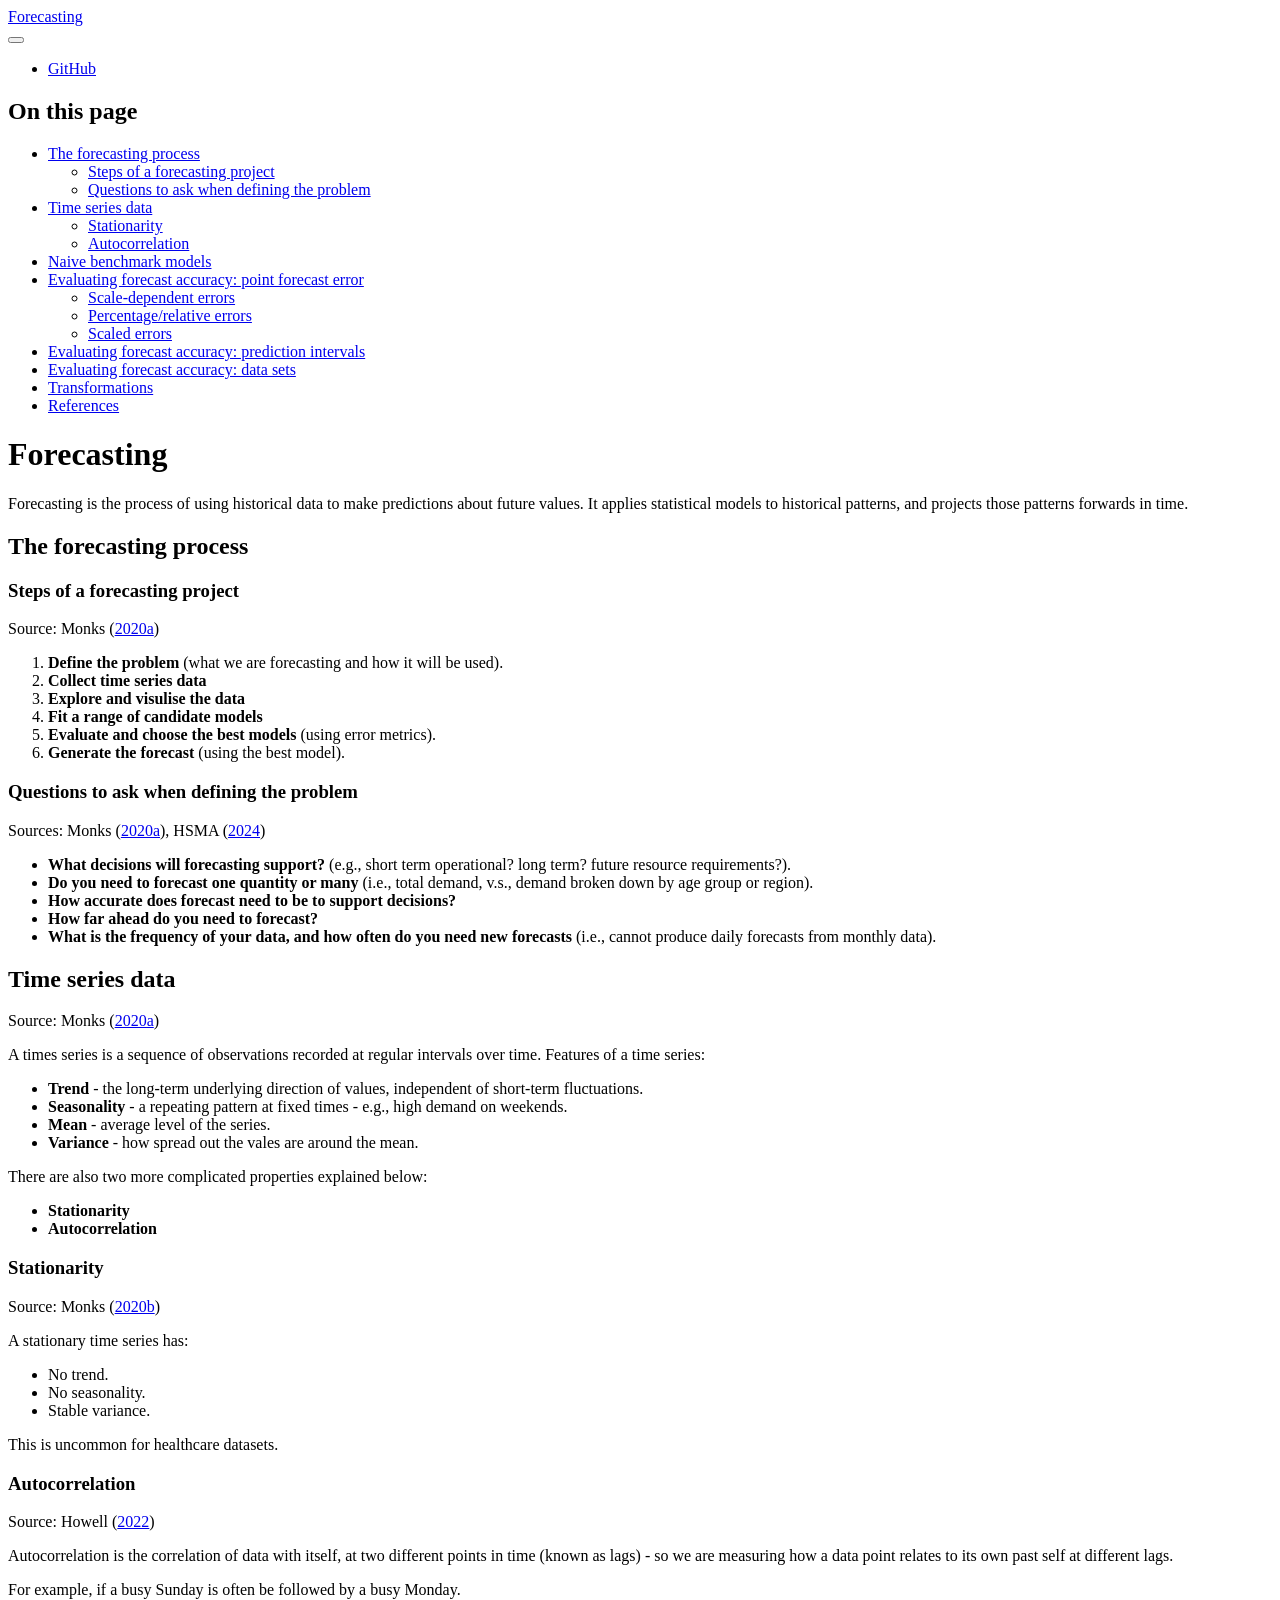
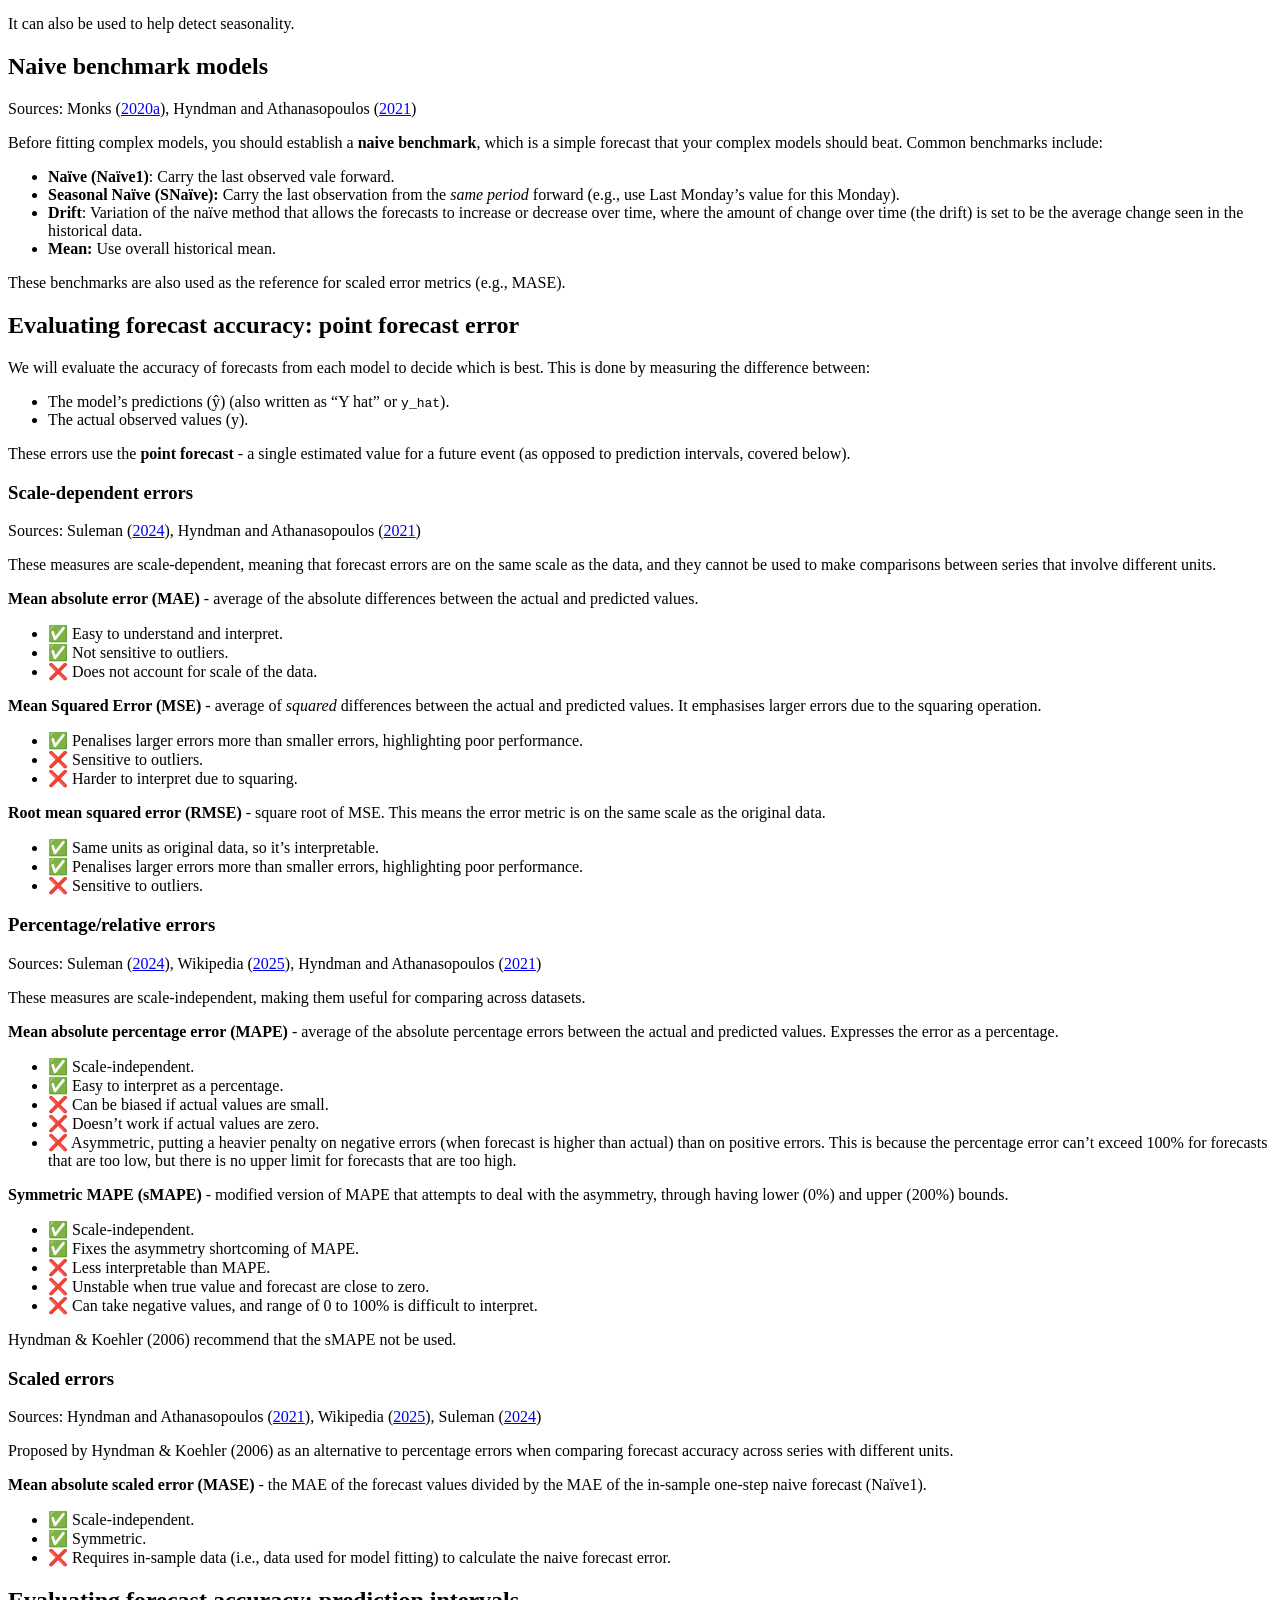
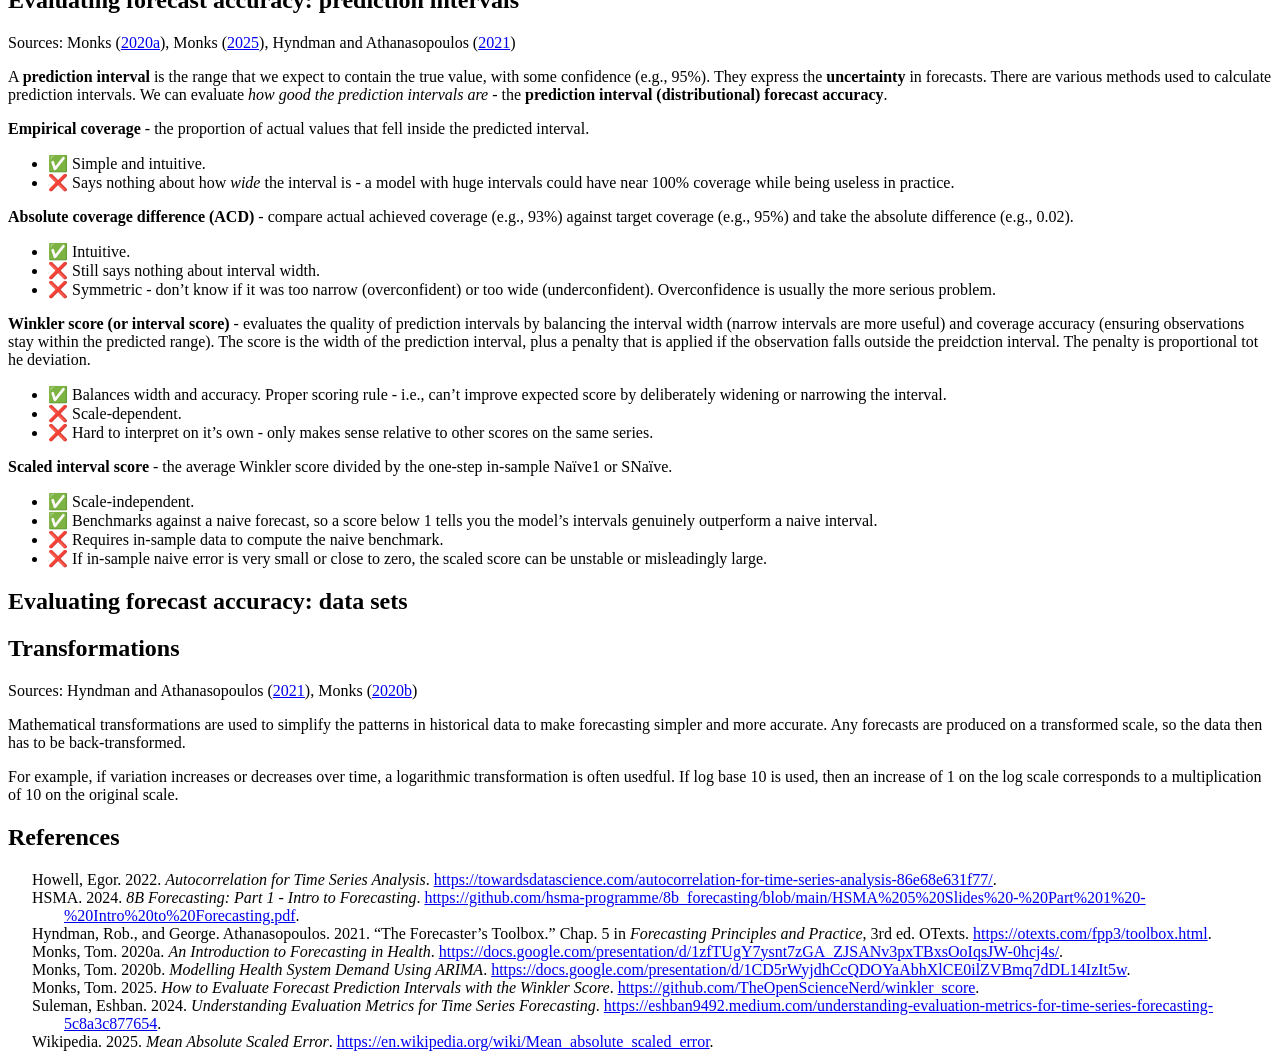
==== index.html @ e7638f8a "Built site for gh-pages" ====
<!DOCTYPE html>
<html xmlns="http://www.w3.org/1999/xhtml" lang="en" xml:lang="en"><head>

<meta charset="utf-8">
<meta name="generator" content="quarto-1.9.38">

<meta name="viewport" content="width=device-width, initial-scale=1.0, user-scalable=yes">


<title>Forecasting</title>
<style>
/* Default styles provided by pandoc.
** See https://pandoc.org/MANUAL.html#variables-for-html for config info.
*/
code{white-space: pre-wrap;}
span.smallcaps{font-variant: small-caps;}
div.columns{display: flex; gap: min(4vw, 1.5em);}
div.column{flex: auto; overflow-x: auto;}
div.hanging-indent{margin-left: 1.5em; text-indent: -1.5em;}
ul.task-list{list-style: none;}
ul.task-list li input[type="checkbox"] {
  width: 0.8em;
  margin: 0 0.8em 0.2em -1em; /* quarto-specific, see https://github.com/quarto-dev/quarto-cli/issues/4556 */ 
  vertical-align: middle;
}
/* CSS for citations */
div.csl-bib-body { }
div.csl-entry {
  clear: both;
}
.hanging-indent div.csl-entry {
  margin-left:2em;
  text-indent:-2em;
}
div.csl-left-margin {
  min-width:2em;
  float:left;
}
div.csl-right-inline {
  margin-left:2em;
  padding-left:1em;
}
div.csl-indent {
  margin-left: 2em;
}</style>


<script src="site_libs/quarto-nav/quarto-nav.js"></script>
<script src="site_libs/quarto-nav/headroom.min.js"></script>
<script src="site_libs/clipboard/clipboard.min.js"></script>
<script src="site_libs/quarto-search/autocomplete.umd.js"></script>
<script src="site_libs/quarto-search/fuse.min.js"></script>
<script src="site_libs/quarto-search/quarto-search.js"></script>
<meta name="quarto:offset" content="./">
<script src="site_libs/quarto-html/quarto.js" type="module"></script>
<script src="site_libs/quarto-html/tabsets/tabsets.js" type="module"></script>
<script src="site_libs/quarto-html/popper.min.js"></script>
<script src="site_libs/quarto-html/tippy.umd.min.js"></script>
<script src="site_libs/quarto-html/anchor.min.js"></script>
<link href="site_libs/quarto-html/tippy.css" rel="stylesheet">
<link href="site_libs/quarto-html/quarto-syntax-highlighting-15634bcf2e68342d4ad2dfa704d543f6.css" rel="stylesheet" id="quarto-text-highlighting-styles">
<script src="site_libs/bootstrap/bootstrap.min.js"></script>
<link href="site_libs/bootstrap/bootstrap-icons.css" rel="stylesheet">
<link href="site_libs/bootstrap/bootstrap-6b0df6aa2b84c4d46972941574d12e32.min.css" rel="stylesheet" append-hash="true" id="quarto-bootstrap" data-mode="light">
<script id="quarto-search-options" type="application/json">{
  "location": "navbar",
  "copy-button": false,
  "collapse-after": 3,
  "panel-placement": "end",
  "type": "overlay",
  "limit": 50,
  "keyboard-shortcut": [
    "f",
    "/",
    "s"
  ],
  "show-item-context": false,
  "language": {
    "search-no-results-text": "No results",
    "search-matching-documents-text": "matching documents",
    "search-copy-link-title": "Copy link to search",
    "search-hide-matches-text": "Hide additional matches",
    "search-more-match-text": "more match in this document",
    "search-more-matches-text": "more matches in this document",
    "search-clear-button-title": "Clear",
    "search-text-placeholder": "",
    "search-detached-cancel-button-title": "Cancel",
    "search-submit-button-title": "Submit",
    "search-label": "Search"
  }
}</script>


<link rel="stylesheet" href="style.css">
</head>

<body class="nav-fixed quarto-light">

<div id="quarto-search-results"></div>
  <header id="quarto-header" class="headroom fixed-top">
    <nav class="navbar navbar-expand-lg " data-bs-theme="dark">
      <div class="navbar-container container-fluid">
      <div class="navbar-brand-container mx-auto">
    <a class="navbar-brand" href="./index.html">
    <span class="navbar-title">Forecasting</span>
    </a>
  </div>
            <div id="quarto-search" class="" title="Search"></div>
          <button class="navbar-toggler" type="button" data-bs-toggle="collapse" data-bs-target="#navbarCollapse" aria-controls="navbarCollapse" role="menu" aria-expanded="false" aria-label="Toggle navigation" onclick="if (window.quartoToggleHeadroom) { window.quartoToggleHeadroom(); }">
  <span class="navbar-toggler-icon"></span>
</button>
          <div class="collapse navbar-collapse" id="navbarCollapse">
            <ul class="navbar-nav navbar-nav-scroll ms-auto">
  <li class="nav-item">
    <a class="nav-link" href="https://github.com/amyheather/forecasting"> <i class="bi bi-github" role="img">
</i> 
<span class="menu-text">GitHub</span></a>
  </li>  
</ul>
          </div> <!-- /navcollapse -->
            <div class="quarto-navbar-tools">
</div>
      </div> <!-- /container-fluid -->
    </nav>
</header>
<!-- content -->
<div id="quarto-content" class="quarto-container page-columns page-rows-contents page-layout-article page-navbar">
<!-- sidebar -->
<!-- margin-sidebar -->
    <div id="quarto-margin-sidebar" class="sidebar margin-sidebar">
        <nav id="TOC" role="doc-toc" class="toc-active">
    <h2 id="toc-title">On this page</h2>
   
  <ul>
  <li><a href="#the-forecasting-process" id="toc-the-forecasting-process" class="nav-link active" data-scroll-target="#the-forecasting-process">The forecasting process</a>
  <ul class="collapse">
  <li><a href="#steps-of-a-forecasting-project" id="toc-steps-of-a-forecasting-project" class="nav-link" data-scroll-target="#steps-of-a-forecasting-project">Steps of a forecasting project</a></li>
  <li><a href="#questions-to-ask-when-defining-the-problem" id="toc-questions-to-ask-when-defining-the-problem" class="nav-link" data-scroll-target="#questions-to-ask-when-defining-the-problem">Questions to ask when defining the problem</a></li>
  </ul></li>
  <li><a href="#time-series-data" id="toc-time-series-data" class="nav-link" data-scroll-target="#time-series-data">Time series data</a>
  <ul class="collapse">
  <li><a href="#stationarity" id="toc-stationarity" class="nav-link" data-scroll-target="#stationarity">Stationarity</a></li>
  <li><a href="#autocorrelation" id="toc-autocorrelation" class="nav-link" data-scroll-target="#autocorrelation">Autocorrelation</a></li>
  </ul></li>
  <li><a href="#naive-benchmark-models" id="toc-naive-benchmark-models" class="nav-link" data-scroll-target="#naive-benchmark-models">Naive benchmark models</a></li>
  <li><a href="#evaluating-forecast-accuracy-point-forecast-error" id="toc-evaluating-forecast-accuracy-point-forecast-error" class="nav-link" data-scroll-target="#evaluating-forecast-accuracy-point-forecast-error">Evaluating forecast accuracy: point forecast error</a>
  <ul class="collapse">
  <li><a href="#scale-dependent-errors" id="toc-scale-dependent-errors" class="nav-link" data-scroll-target="#scale-dependent-errors">Scale-dependent errors</a></li>
  <li><a href="#percentagerelative-errors" id="toc-percentagerelative-errors" class="nav-link" data-scroll-target="#percentagerelative-errors">Percentage/relative errors</a></li>
  <li><a href="#scaled-errors" id="toc-scaled-errors" class="nav-link" data-scroll-target="#scaled-errors">Scaled errors</a></li>
  </ul></li>
  <li><a href="#evaluating-forecast-accuracy-prediction-intervals" id="toc-evaluating-forecast-accuracy-prediction-intervals" class="nav-link" data-scroll-target="#evaluating-forecast-accuracy-prediction-intervals">Evaluating forecast accuracy: prediction intervals</a></li>
  <li><a href="#evaluating-forecast-accuracy-data-sets" id="toc-evaluating-forecast-accuracy-data-sets" class="nav-link" data-scroll-target="#evaluating-forecast-accuracy-data-sets">Evaluating forecast accuracy: data sets</a></li>
  <li><a href="#transformations" id="toc-transformations" class="nav-link" data-scroll-target="#transformations">Transformations</a></li>
  <li><a href="#references" id="toc-references" class="nav-link" data-scroll-target="#references">References</a></li>
  </ul>
</nav>
    </div>
<!-- main -->
<main class="content" id="quarto-document-content">

<header id="title-block-header" class="quarto-title-block default">
<div class="quarto-title">
<h1 class="title">Forecasting</h1>
</div>



<div class="quarto-title-meta">

    
  
    
  </div>
  


</header>


<p>Forecasting is the process of using historical data to make predictions about future values. It applies statistical models to historical patterns, and projects those patterns forwards in time.</p>
<section id="the-forecasting-process" class="level2">
<h2 class="anchored" data-anchor-id="the-forecasting-process">The forecasting process</h2>
<section id="steps-of-a-forecasting-project" class="level3">
<h3 class="anchored" data-anchor-id="steps-of-a-forecasting-project">Steps of a forecasting project</h3>
<p><span class="source-note">Source: <span class="citation" data-cites="monks_intro_to_forecasting">Monks (<a href="#ref-monks_intro_to_forecasting" role="doc-biblioref">2020a</a>)</span></span></p>
<ol type="1">
<li><strong>Define the problem</strong> (what we are forecasting and how it will be used).</li>
<li><strong>Collect time series data</strong></li>
<li><strong>Explore and visulise the data</strong></li>
<li><strong>Fit a range of candidate models</strong></li>
<li><strong>Evaluate and choose the best models</strong> (using error metrics).</li>
<li><strong>Generate the forecast</strong> (using the best model).</li>
</ol>
</section>
<section id="questions-to-ask-when-defining-the-problem" class="level3">
<h3 class="anchored" data-anchor-id="questions-to-ask-when-defining-the-problem">Questions to ask when defining the problem</h3>
<p><span class="source-note">Sources: <span class="citation" data-cites="monks_intro_to_forecasting">Monks (<a href="#ref-monks_intro_to_forecasting" role="doc-biblioref">2020a</a>)</span>, <span class="citation" data-cites="hsma_intro_to_forecasting">HSMA (<a href="#ref-hsma_intro_to_forecasting" role="doc-biblioref">2024</a>)</span></span></p>
<ul>
<li><strong>What decisions will forecasting support?</strong> (e.g., short term operational? long term? future resource requirements?).</li>
<li><strong>Do you need to forecast one quantity or many</strong> (i.e., total demand, v.s., demand broken down by age group or region).</li>
<li><strong>How accurate does forecast need to be to support decisions?</strong></li>
<li><strong>How far ahead do you need to forecast?</strong></li>
<li><strong>What is the frequency of your data, and how often do you need new forecasts</strong> (i.e., cannot produce daily forecasts from monthly data).</li>
</ul>
</section>
</section>
<section id="time-series-data" class="level2">
<h2 class="anchored" data-anchor-id="time-series-data">Time series data</h2>
<p><span class="source-note">Source: <span class="citation" data-cites="monks_intro_to_forecasting">Monks (<a href="#ref-monks_intro_to_forecasting" role="doc-biblioref">2020a</a>)</span></span></p>
<p>A times series is a sequence of observations recorded at regular intervals over time. Features of a time series:</p>
<ul>
<li><strong>Trend</strong> - the long-term underlying direction of values, independent of short-term fluctuations.</li>
<li><strong>Seasonality</strong> - a repeating pattern at fixed times - e.g., high demand on weekends.</li>
<li><strong>Mean</strong> - average level of the series.</li>
<li><strong>Variance</strong> - how spread out the vales are around the mean.</li>
</ul>
<p>There are also two more complicated properties explained below:</p>
<ul>
<li><strong>Stationarity</strong></li>
<li><strong>Autocorrelation</strong></li>
</ul>
<section id="stationarity" class="level3">
<h3 class="anchored" data-anchor-id="stationarity">Stationarity</h3>
<p><span class="source-note">Source: <span class="citation" data-cites="monks_arima">Monks (<a href="#ref-monks_arima" role="doc-biblioref">2020b</a>)</span></span></p>
<p>A stationary time series has:</p>
<ul>
<li>No trend.</li>
<li>No seasonality.</li>
<li>Stable variance.</li>
</ul>
<p>This is uncommon for healthcare datasets.</p>
</section>
<section id="autocorrelation" class="level3">
<h3 class="anchored" data-anchor-id="autocorrelation">Autocorrelation</h3>
<p><span class="source-note">Source: <span class="citation" data-cites="tds_autocorrelation">Howell (<a href="#ref-tds_autocorrelation" role="doc-biblioref">2022</a>)</span></span></p>
<p>Autocorrelation is the correlation of data with itself, at two different points in time (known as lags) - so we are measuring how a data point relates to its own past self at different lags.</p>
<p>For example, if a busy Sunday is often be followed by a busy Monday.</p>
<p>It can also be used to help detect seasonality.</p>
</section>
</section>
<section id="naive-benchmark-models" class="level2">
<h2 class="anchored" data-anchor-id="naive-benchmark-models">Naive benchmark models</h2>
<p><span class="source-note">Sources: <span class="citation" data-cites="monks_intro_to_forecasting">Monks (<a href="#ref-monks_intro_to_forecasting" role="doc-biblioref">2020a</a>)</span>, <span class="citation" data-cites="hyndman_toolbox">Hyndman and Athanasopoulos (<a href="#ref-hyndman_toolbox" role="doc-biblioref">2021</a>)</span></span></p>
<p>Before fitting complex models, you should establish a <strong>naive benchmark</strong>, which is a simple forecast that your complex models should beat. Common benchmarks include:</p>
<ul>
<li><strong>Naïve (Naïve1)</strong>: Carry the last observed vale forward.</li>
<li><strong>Seasonal Naïve (SNaïve):</strong> Carry the last observation from the <em>same period</em> forward (e.g., use Last Monday’s value for this Monday).</li>
<li><strong>Drift</strong>: Variation of the naïve method that allows the forecasts to increase or decrease over time, where the amount of change over time (the drift) is set to be the average change seen in the historical data.</li>
<li><strong>Mean:</strong> Use overall historical mean.</li>
</ul>
<p>These benchmarks are also used as the reference for scaled error metrics (e.g., MASE).</p>
</section>
<section id="evaluating-forecast-accuracy-point-forecast-error" class="level2">
<h2 class="anchored" data-anchor-id="evaluating-forecast-accuracy-point-forecast-error">Evaluating forecast accuracy: point forecast error</h2>
<p>We will evaluate the accuracy of forecasts from each model to decide which is best. This is done by measuring the difference between:</p>
<ul>
<li>The model’s predictions (ŷ) (also written as “Y hat” or <code>y_hat</code>).</li>
<li>The actual observed values (y).</li>
</ul>
<p>These errors use the <strong>point forecast</strong> - a single estimated value for a future event (as opposed to prediction intervals, covered below).</p>
<section id="scale-dependent-errors" class="level3">
<h3 class="anchored" data-anchor-id="scale-dependent-errors">Scale-dependent errors</h3>
<p><span class="source-note">Sources: <span class="citation" data-cites="suleman_metrics">Suleman (<a href="#ref-suleman_metrics" role="doc-biblioref">2024</a>)</span>, <span class="citation" data-cites="hyndman_toolbox">Hyndman and Athanasopoulos (<a href="#ref-hyndman_toolbox" role="doc-biblioref">2021</a>)</span></span></p>
<p>These measures are scale-dependent, meaning that forecast errors are on the same scale as the data, and they cannot be used to make comparisons between series that involve different units.</p>
<p><strong>Mean absolute error (MAE)</strong> - average of the absolute differences between the actual and predicted values.</p>
<ul>
<li>✅ Easy to understand and interpret.</li>
<li>✅ Not sensitive to outliers.</li>
<li>❌ Does not account for scale of the data.</li>
</ul>
<p><strong>Mean Squared Error (MSE)</strong> - average of <em>squared</em> differences between the actual and predicted values. It emphasises larger errors due to the squaring operation.</p>
<ul>
<li>✅ Penalises larger errors more than smaller errors, highlighting poor performance.</li>
<li>❌ Sensitive to outliers.</li>
<li>❌ Harder to interpret due to squaring.</li>
</ul>
<p><strong>Root mean squared error (RMSE)</strong> - square root of MSE. This means the error metric is on the same scale as the original data.</p>
<ul>
<li>✅ Same units as original data, so it’s interpretable.</li>
<li>✅ Penalises larger errors more than smaller errors, highlighting poor performance.</li>
<li>❌ Sensitive to outliers.</li>
</ul>
</section>
<section id="percentagerelative-errors" class="level3">
<h3 class="anchored" data-anchor-id="percentagerelative-errors">Percentage/relative errors</h3>
<p><span class="source-note">Sources: <span class="citation" data-cites="suleman_metrics">Suleman (<a href="#ref-suleman_metrics" role="doc-biblioref">2024</a>)</span>, <span class="citation" data-cites="lewinson_mape">Wikipedia (<a href="#ref-lewinson_mape" role="doc-biblioref">2025</a>)</span>, <span class="citation" data-cites="hyndman_toolbox">Hyndman and Athanasopoulos (<a href="#ref-hyndman_toolbox" role="doc-biblioref">2021</a>)</span></span></p>
<p>These measures are scale-independent, making them useful for comparing across datasets.</p>
<p><strong>Mean absolute percentage error (MAPE)</strong> - average of the absolute percentage errors between the actual and predicted values. Expresses the error as a percentage.</p>
<ul>
<li>✅ Scale-independent.</li>
<li>✅ Easy to interpret as a percentage.</li>
<li>❌ Can be biased if actual values are small.</li>
<li>❌ Doesn’t work if actual values are zero.</li>
<li>❌ Asymmetric, putting a heavier penalty on negative errors (when forecast is higher than actual) than on positive errors. This is because the percentage error can’t exceed 100% for forecasts that are too low, but there is no upper limit for forecasts that are too high.</li>
</ul>
<p><strong>Symmetric MAPE (sMAPE)</strong> - modified version of MAPE that attempts to deal with the asymmetry, through having lower (0%) and upper (200%) bounds.</p>
<ul>
<li>✅ Scale-independent.</li>
<li>✅ Fixes the asymmetry shortcoming of MAPE.</li>
<li>❌ Less interpretable than MAPE.</li>
<li>❌ Unstable when true value and forecast are close to zero.</li>
<li>❌ Can take negative values, and range of 0 to 100% is difficult to interpret.</li>
</ul>
<p>Hyndman &amp; Koehler (2006) recommend that the sMAPE not be used.</p>
</section>
<section id="scaled-errors" class="level3">
<h3 class="anchored" data-anchor-id="scaled-errors">Scaled errors</h3>
<p><span class="source-note">Sources: <span class="citation" data-cites="hyndman_toolbox">Hyndman and Athanasopoulos (<a href="#ref-hyndman_toolbox" role="doc-biblioref">2021</a>)</span>, <span class="citation" data-cites="lewinson_mape">Wikipedia (<a href="#ref-lewinson_mape" role="doc-biblioref">2025</a>)</span>, <span class="citation" data-cites="suleman_metrics">Suleman (<a href="#ref-suleman_metrics" role="doc-biblioref">2024</a>)</span></span></p>
<p>Proposed by Hyndman &amp; Koehler (2006) as an alternative to percentage errors when comparing forecast accuracy across series with different units.</p>
<p><strong>Mean absolute scaled error (MASE)</strong> - the MAE of the forecast values divided by the MAE of the in-sample one-step naive forecast (Naïve1).</p>
<ul>
<li>✅ Scale-independent.</li>
<li>✅ Symmetric.</li>
<li>❌ Requires in-sample data (i.e., data used for model fitting) to calculate the naive forecast error.</li>
</ul>
</section>
</section>
<section id="evaluating-forecast-accuracy-prediction-intervals" class="level2">
<h2 class="anchored" data-anchor-id="evaluating-forecast-accuracy-prediction-intervals">Evaluating forecast accuracy: prediction intervals</h2>
<p><span class="source-note">Sources: <span class="citation" data-cites="monks_intro_to_forecasting">Monks (<a href="#ref-monks_intro_to_forecasting" role="doc-biblioref">2020a</a>)</span>, <span class="citation" data-cites="monks_winkler">Monks (<a href="#ref-monks_winkler" role="doc-biblioref">2025</a>)</span>, <span class="citation" data-cites="hyndman_toolbox">Hyndman and Athanasopoulos (<a href="#ref-hyndman_toolbox" role="doc-biblioref">2021</a>)</span></span></p>
<p>A <strong>prediction interval</strong> is the range that we expect to contain the true value, with some confidence (e.g., 95%). They express the <strong>uncertainty</strong> in forecasts. There are various methods used to calculate prediction intervals. We can evaluate <em>how good the prediction intervals are</em> - the <strong>prediction interval (distributional) forecast accuracy</strong>.</p>
<p><strong>Empirical coverage</strong> - the proportion of actual values that fell inside the predicted interval.</p>
<ul>
<li>✅ Simple and intuitive.</li>
<li>❌ Says nothing about how <em>wide</em> the interval is - a model with huge intervals could have near 100% coverage while being useless in practice.</li>
</ul>
<p><strong>Absolute coverage difference (ACD)</strong> - compare actual achieved coverage (e.g., 93%) against target coverage (e.g., 95%) and take the absolute difference (e.g., 0.02).</p>
<ul>
<li>✅ Intuitive.</li>
<li>❌ Still says nothing about interval width.</li>
<li>❌ Symmetric - don’t know if it was too narrow (overconfident) or too wide (underconfident). Overconfidence is usually the more serious problem.</li>
</ul>
<p><strong>Winkler score (or interval score)</strong> - evaluates the quality of prediction intervals by balancing the interval width (narrow intervals are more useful) and coverage accuracy (ensuring observations stay within the predicted range). The score is the width of the prediction interval, plus a penalty that is applied if the observation falls outside the preidction interval. The penalty is proportional tot he deviation.</p>
<ul>
<li>✅ Balances width and accuracy. Proper scoring rule - i.e., can’t improve expected score by deliberately widening or narrowing the interval.</li>
<li>❌ Scale-dependent.</li>
<li>❌ Hard to interpret on it’s own - only makes sense relative to other scores on the same series.</li>
</ul>
<p><strong>Scaled interval score</strong> - the average Winkler score divided by the one-step in-sample Naïve1 or SNaïve.</p>
<ul>
<li>✅ Scale-independent.</li>
<li>✅ Benchmarks against a naive forecast, so a score below 1 tells you the model’s intervals genuinely outperform a naive interval.</li>
<li>❌ Requires in-sample data to compute the naive benchmark.</li>
<li>❌ If in-sample naive error is very small or close to zero, the scaled score can be unstable or misleadingly large.</li>
</ul>
</section>
<section id="evaluating-forecast-accuracy-data-sets" class="level2">
<h2 class="anchored" data-anchor-id="evaluating-forecast-accuracy-data-sets">Evaluating forecast accuracy: data sets</h2>
</section>
<section id="transformations" class="level2">
<h2 class="anchored" data-anchor-id="transformations">Transformations</h2>
<p><span class="source-note">Sources: <span class="citation" data-cites="hyndman_toolbox">Hyndman and Athanasopoulos (<a href="#ref-hyndman_toolbox" role="doc-biblioref">2021</a>)</span>, <span class="citation" data-cites="monks_arima">Monks (<a href="#ref-monks_arima" role="doc-biblioref">2020b</a>)</span></span></p>
<p>Mathematical transformations are used to simplify the patterns in historical data to make forecasting simpler and more accurate. Any forecasts are produced on a transformed scale, so the data then has to be back-transformed.</p>
<p>For example, if variation increases or decreases over time, a logarithmic transformation is often usedful. If log base 10 is used, then an increase of 1 on the log scale corresponds to a multiplication of 10 on the original scale.</p>
</section>
<section id="references" class="level2">
<h2 class="anchored" data-anchor-id="references">References</h2>
<div id="refs" class="references csl-bib-body hanging-indent" role="list">
<div id="ref-tds_autocorrelation" class="csl-entry" role="listitem">
Howell, Egor. 2022. <em>Autocorrelation for Time Series Analysis</em>. <a href="https://towardsdatascience.com/autocorrelation-for-time-series-analysis-86e68e631f77/">https://towardsdatascience.com/autocorrelation-for-time-series-analysis-86e68e631f77/</a>.
</div>
<div id="ref-hsma_intro_to_forecasting" class="csl-entry" role="listitem">
HSMA. 2024. <em>8B Forecasting: Part 1 - Intro to Forecasting</em>. <a href="https://github.com/hsma-programme/8b_forecasting/blob/main/HSMA%205%20Slides%20-%20Part%201%20-%20Intro%20to%20Forecasting.pdf">https://github.com/hsma-programme/8b_forecasting/blob/main/HSMA%205%20Slides%20-%20Part%201%20-%20Intro%20to%20Forecasting.pdf</a>.
</div>
<div id="ref-hyndman_toolbox" class="csl-entry" role="listitem">
Hyndman, Rob., and George. Athanasopoulos. 2021. <span>“The Forecaster’s Toolbox.”</span> Chap. 5 in <em>Forecasting Principles and Practice</em>, 3rd ed. OTexts. <a href="https://otexts.com/fpp3/toolbox.html">https://otexts.com/fpp3/toolbox.html</a>.
</div>
<div id="ref-monks_intro_to_forecasting" class="csl-entry" role="listitem">
Monks, Tom. 2020a. <em>An Introduction to Forecasting in Health</em>. <a href="https://docs.google.com/presentation/d/1zfTUgY7ysnt7zGA_ZJSANv3pxTBxsOoIqsJW-0hcj4s/">https://docs.google.com/presentation/d/1zfTUgY7ysnt7zGA_ZJSANv3pxTBxsOoIqsJW-0hcj4s/</a>.
</div>
<div id="ref-monks_arima" class="csl-entry" role="listitem">
Monks, Tom. 2020b. <em>Modelling Health System Demand Using ARIMA</em>. <a href="https://docs.google.com/presentation/d/1CD5rWyjdhCcQDOYaAbhXlCE0ilZVBmq7dDL14IzIt5w">https://docs.google.com/presentation/d/1CD5rWyjdhCcQDOYaAbhXlCE0ilZVBmq7dDL14IzIt5w</a>.
</div>
<div id="ref-monks_winkler" class="csl-entry" role="listitem">
Monks, Tom. 2025. <em>How to Evaluate Forecast Prediction Intervals with the Winkler Score</em>. <a href="https://github.com/TheOpenScienceNerd/winkler_score">https://github.com/TheOpenScienceNerd/winkler_score</a>.
</div>
<div id="ref-suleman_metrics" class="csl-entry" role="listitem">
Suleman, Eshban. 2024. <em>Understanding Evaluation Metrics for Time Series Forecasting</em>. <a href="https://eshban9492.medium.com/understanding-evaluation-metrics-for-time-series-forecasting-5c8a3c877654">https://eshban9492.medium.com/understanding-evaluation-metrics-for-time-series-forecasting-5c8a3c877654</a>.
</div>
<div id="ref-lewinson_mape" class="csl-entry" role="listitem">
Wikipedia. 2025. <em>Mean Absolute Scaled Error</em>. <a href="https://en.wikipedia.org/wiki/Mean_absolute_scaled_error">https://en.wikipedia.org/wiki/Mean_absolute_scaled_error</a>.
</div>
</div>


</section>

</main> <!-- /main -->
<script id="quarto-html-after-body" type="application/javascript">
  window.document.addEventListener("DOMContentLoaded", function (event) {
    const icon = "";
    const anchorJS = new window.AnchorJS();
    anchorJS.options = {
      placement: 'right',
      icon: icon
    };
    anchorJS.add('.anchored');
    const isCodeAnnotation = (el) => {
      for (const clz of el.classList) {
        if (clz.startsWith('code-annotation-')) {                     
          return true;
        }
      }
      return false;
    }
    const onCopySuccess = function(e) {
      // button target
      const button = e.trigger;
      // don't keep focus
      button.blur();
      // flash "checked"
      button.classList.add('code-copy-button-checked');
      var currentTitle = button.getAttribute("title");
      button.setAttribute("title", "Copied!");
      let tooltip;
      if (window.bootstrap) {
        button.setAttribute("data-bs-toggle", "tooltip");
        button.setAttribute("data-bs-placement", "left");
        button.setAttribute("data-bs-title", "Copied!");
        tooltip = new bootstrap.Tooltip(button, 
          { trigger: "manual", 
            customClass: "code-copy-button-tooltip",
            offset: [0, -8]});
        tooltip.show();    
      }
      setTimeout(function() {
        if (tooltip) {
          tooltip.hide();
          button.removeAttribute("data-bs-title");
          button.removeAttribute("data-bs-toggle");
          button.removeAttribute("data-bs-placement");
        }
        button.setAttribute("title", currentTitle);
        button.classList.remove('code-copy-button-checked');
      }, 1000);
      // clear code selection
      e.clearSelection();
    }
    const getTextToCopy = function(trigger) {
      const outerScaffold = trigger.parentElement.cloneNode(true);
      const codeEl = outerScaffold.querySelector('code');
      for (const childEl of codeEl.children) {
        if (isCodeAnnotation(childEl)) {
          childEl.remove();
        }
      }
      return codeEl.innerText;
    }
    const clipboard = new window.ClipboardJS('.code-copy-button:not([data-in-quarto-modal])', {
      text: getTextToCopy
    });
    clipboard.on('success', onCopySuccess);
    if (window.document.getElementById('quarto-embedded-source-code-modal')) {
      const clipboardModal = new window.ClipboardJS('.code-copy-button[data-in-quarto-modal]', {
        text: getTextToCopy,
        container: window.document.getElementById('quarto-embedded-source-code-modal')
      });
      clipboardModal.on('success', onCopySuccess);
    }
      var localhostRegex = new RegExp(/^(?:http|https):\/\/localhost\:?[0-9]*\//);
      var mailtoRegex = new RegExp(/^mailto:/);
        var filterRegex = new RegExp("https:\/\/amyheather\.github\.io\/forecasting\/");
      var isInternal = (href) => {
          return filterRegex.test(href) || localhostRegex.test(href) || mailtoRegex.test(href);
      }
      // Inspect non-navigation links and adorn them if external
     var links = window.document.querySelectorAll('a[href]:not(.nav-link):not(.navbar-brand):not(.toc-action):not(.sidebar-link):not(.sidebar-item-toggle):not(.pagination-link):not(.no-external):not([aria-hidden]):not(.dropdown-item):not(.quarto-navigation-tool):not(.about-link)');
      for (var i=0; i<links.length; i++) {
        const link = links[i];
        if (!isInternal(link.href)) {
          // undo the damage that might have been done by quarto-nav.js in the case of
          // links that we want to consider external
          if (link.dataset.originalHref !== undefined) {
            link.href = link.dataset.originalHref;
          }
        }
      }
    function tippyHover(el, contentFn, onTriggerFn, onUntriggerFn) {
      const config = {
        allowHTML: true,
        maxWidth: 500,
        delay: 100,
        arrow: false,
        appendTo: function(el) {
            return el.parentElement;
        },
        interactive: true,
        interactiveBorder: 10,
        theme: 'quarto',
        placement: 'bottom-start',
      };
      if (contentFn) {
        config.content = contentFn;
      }
      if (onTriggerFn) {
        config.onTrigger = onTriggerFn;
      }
      if (onUntriggerFn) {
        config.onUntrigger = onUntriggerFn;
      }
      window.tippy(el, config); 
    }
    const noterefs = window.document.querySelectorAll('a[role="doc-noteref"]');
    for (var i=0; i<noterefs.length; i++) {
      const ref = noterefs[i];
      tippyHover(ref, function() {
        // use id or data attribute instead here
        let href = ref.getAttribute('data-footnote-href') || ref.getAttribute('href');
        try { href = new URL(href).hash; } catch {}
        const id = href.replace(/^#\/?/, "");
        const note = window.document.getElementById(id);
        if (note) {
          return note.innerHTML;
        } else {
          return "";
        }
      });
    }
    const xrefs = window.document.querySelectorAll('a.quarto-xref');
    const processXRef = (id, note) => {
      // Strip column container classes
      const stripColumnClz = (el) => {
        el.classList.remove("page-full", "page-columns");
        if (el.children) {
          for (const child of el.children) {
            stripColumnClz(child);
          }
        }
      }
      stripColumnClz(note)
      if (id === null || id.startsWith('sec-')) {
        // Special case sections, only their first couple elements
        const container = document.createElement("div");
        if (note.children && note.children.length > 2) {
          container.appendChild(note.children[0].cloneNode(true));
          for (let i = 1; i < note.children.length; i++) {
            const child = note.children[i];
            if (child.tagName === "P" && child.innerText === "") {
              continue;
            } else {
              container.appendChild(child.cloneNode(true));
              break;
            }
          }
          if (window.Quarto?.typesetMath) {
            window.Quarto.typesetMath(container);
          }
          return container.innerHTML
        } else {
          if (window.Quarto?.typesetMath) {
            window.Quarto.typesetMath(note);
          }
          return note.innerHTML;
        }
      } else {
        // Remove any anchor links if they are present
        const anchorLink = note.querySelector('a.anchorjs-link');
        if (anchorLink) {
          anchorLink.remove();
        }
        if (window.Quarto?.typesetMath) {
          window.Quarto.typesetMath(note);
        }
        if (note.classList.contains("callout")) {
          return note.outerHTML;
        } else {
          return note.innerHTML;
        }
      }
    }
    for (var i=0; i<xrefs.length; i++) {
      const xref = xrefs[i];
      tippyHover(xref, undefined, function(instance) {
        instance.disable();
        let url = xref.getAttribute('href');
        let hash = undefined; 
        if (url.startsWith('#')) {
          hash = url;
        } else {
          try { hash = new URL(url).hash; } catch {}
        }
        if (hash) {
          const id = hash.replace(/^#\/?/, "");
          const note = window.document.getElementById(id);
          if (note !== null) {
            try {
              const html = processXRef(id, note.cloneNode(true));
              instance.setContent(html);
            } finally {
              instance.enable();
              instance.show();
            }
          } else {
            // See if we can fetch this
            fetch(url.split('#')[0])
            .then(res => res.text())
            .then(html => {
              const parser = new DOMParser();
              const htmlDoc = parser.parseFromString(html, "text/html");
              const note = htmlDoc.getElementById(id);
              if (note !== null) {
                const html = processXRef(id, note);
                instance.setContent(html);
              } 
            }).finally(() => {
              instance.enable();
              instance.show();
            });
          }
        } else {
          // See if we can fetch a full url (with no hash to target)
          // This is a special case and we should probably do some content thinning / targeting
          fetch(url)
          .then(res => res.text())
          .then(html => {
            const parser = new DOMParser();
            const htmlDoc = parser.parseFromString(html, "text/html");
            const note = htmlDoc.querySelector('main.content');
            if (note !== null) {
              // This should only happen for chapter cross references
              // (since there is no id in the URL)
              // remove the first header
              if (note.children.length > 0 && note.children[0].tagName === "HEADER") {
                note.children[0].remove();
              }
              const html = processXRef(null, note);
              instance.setContent(html);
            } 
          }).finally(() => {
            instance.enable();
            instance.show();
          });
        }
      }, function(instance) {
      });
    }
        let selectedAnnoteEl;
        const selectorForAnnotation = ( cell, annotation) => {
          let cellAttr = 'data-code-cell="' + cell + '"';
          let lineAttr = 'data-code-annotation="' +  annotation + '"';
          const selector = 'span[' + cellAttr + '][' + lineAttr + ']';
          return selector;
        }
        const selectCodeLines = (annoteEl) => {
          const doc = window.document;
          const targetCell = annoteEl.getAttribute("data-target-cell");
          const targetAnnotation = annoteEl.getAttribute("data-target-annotation");
          const annoteSpan = window.document.querySelector(selectorForAnnotation(targetCell, targetAnnotation));
          const lines = annoteSpan.getAttribute("data-code-lines").split(",");
          const lineIds = lines.map((line) => {
            return targetCell + "-" + line;
          })
          let top = null;
          let height = null;
          let parent = null;
          if (lineIds.length > 0) {
              //compute the position of the single el (top and bottom and make a div)
              const el = window.document.getElementById(lineIds[0]);
              top = el.offsetTop;
              height = el.offsetHeight;
              parent = el.parentElement.parentElement;
            if (lineIds.length > 1) {
              const lastEl = window.document.getElementById(lineIds[lineIds.length - 1]);
              const bottom = lastEl.offsetTop + lastEl.offsetHeight;
              height = bottom - top;
            }
            if (top !== null && height !== null && parent !== null) {
              // cook up a div (if necessary) and position it 
              let div = window.document.getElementById("code-annotation-line-highlight");
              if (div === null) {
                div = window.document.createElement("div");
                div.setAttribute("id", "code-annotation-line-highlight");
                div.style.position = 'absolute';
                parent.appendChild(div);
              }
              div.style.top = top - 2 + "px";
              div.style.height = height + 4 + "px";
              div.style.left = 0;
              let gutterDiv = window.document.getElementById("code-annotation-line-highlight-gutter");
              if (gutterDiv === null) {
                gutterDiv = window.document.createElement("div");
                gutterDiv.setAttribute("id", "code-annotation-line-highlight-gutter");
                gutterDiv.style.position = 'absolute';
                const codeCell = window.document.getElementById(targetCell);
                const gutter = codeCell.querySelector('.code-annotation-gutter');
                gutter.appendChild(gutterDiv);
              }
              gutterDiv.style.top = top - 2 + "px";
              gutterDiv.style.height = height + 4 + "px";
            }
            selectedAnnoteEl = annoteEl;
          }
        };
        const unselectCodeLines = () => {
          const elementsIds = ["code-annotation-line-highlight", "code-annotation-line-highlight-gutter"];
          elementsIds.forEach((elId) => {
            const div = window.document.getElementById(elId);
            if (div) {
              div.remove();
            }
          });
          selectedAnnoteEl = undefined;
        };
          // Handle positioning of the toggle
      window.addEventListener(
        "resize",
        throttle(() => {
          elRect = undefined;
          if (selectedAnnoteEl) {
            selectCodeLines(selectedAnnoteEl);
          }
        }, 10)
      );
      function throttle(fn, ms) {
      let throttle = false;
      let timer;
        return (...args) => {
          if(!throttle) { // first call gets through
              fn.apply(this, args);
              throttle = true;
          } else { // all the others get throttled
              if(timer) clearTimeout(timer); // cancel #2
              timer = setTimeout(() => {
                fn.apply(this, args);
                timer = throttle = false;
              }, ms);
          }
        };
      }
        // Attach click handler to the DT
        const annoteDls = window.document.querySelectorAll('dt[data-target-cell]');
        for (const annoteDlNode of annoteDls) {
          annoteDlNode.addEventListener('click', (event) => {
            const clickedEl = event.target;
            if (clickedEl !== selectedAnnoteEl) {
              unselectCodeLines();
              const activeEl = window.document.querySelector('dt[data-target-cell].code-annotation-active');
              if (activeEl) {
                activeEl.classList.remove('code-annotation-active');
              }
              selectCodeLines(clickedEl);
              clickedEl.classList.add('code-annotation-active');
            } else {
              // Unselect the line
              unselectCodeLines();
              clickedEl.classList.remove('code-annotation-active');
            }
          });
        }
    const findCites = (el) => {
      const parentEl = el.parentElement;
      if (parentEl) {
        const cites = parentEl.dataset.cites;
        if (cites) {
          return {
            el,
            cites: cites.split(' ')
          };
        } else {
          return findCites(el.parentElement)
        }
      } else {
        return undefined;
      }
    };
    var bibliorefs = window.document.querySelectorAll('a[role="doc-biblioref"]');
    for (var i=0; i<bibliorefs.length; i++) {
      const ref = bibliorefs[i];
      const citeInfo = findCites(ref);
      if (citeInfo) {
        tippyHover(citeInfo.el, function() {
          var popup = window.document.createElement('div');
          citeInfo.cites.forEach(function(cite) {
            var citeDiv = window.document.createElement('div');
            citeDiv.classList.add('hanging-indent');
            citeDiv.classList.add('csl-entry');
            var biblioDiv = window.document.getElementById('ref-' + cite);
            if (biblioDiv) {
              citeDiv.innerHTML = biblioDiv.innerHTML;
            }
            popup.appendChild(citeDiv);
          });
          return popup.innerHTML;
        });
      }
    }
  });
  </script>
</div> <!-- /content -->




</body></html>
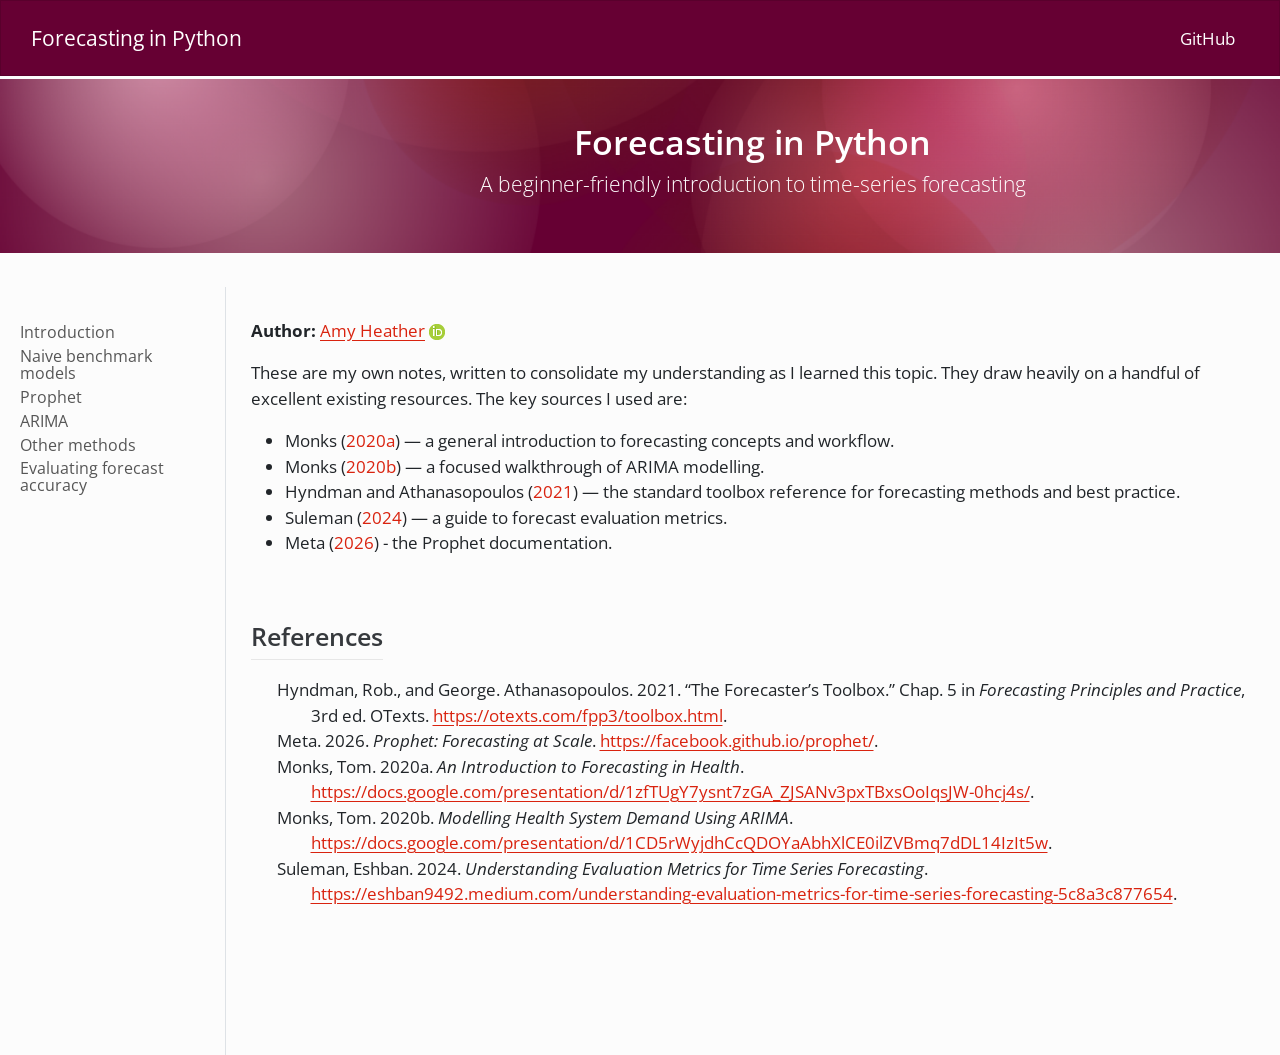
==== commit ae240b04: "Built site for gh-pages" ====
--- a/index.html
+++ b/index.html
@@ -7,7 +7,7 @@
 <meta name="viewport" content="width=device-width, initial-scale=1.0, user-scalable=yes">
 
 
-<title>Forecasting</title>
+<title>Forecasting in Python</title>
 <style>
 /* Default styles provided by pandoc.
 ** See https://pandoc.org/MANUAL.html#variables-for-html for config info.
@@ -61,7 +61,7 @@
 <link href="site_libs/quarto-html/quarto-syntax-highlighting-15634bcf2e68342d4ad2dfa704d543f6.css" rel="stylesheet" id="quarto-text-highlighting-styles">
 <script src="site_libs/bootstrap/bootstrap.min.js"></script>
 <link href="site_libs/bootstrap/bootstrap-icons.css" rel="stylesheet">
-<link href="site_libs/bootstrap/bootstrap-6b0df6aa2b84c4d46972941574d12e32.min.css" rel="stylesheet" append-hash="true" id="quarto-bootstrap" data-mode="light">
+<link href="site_libs/bootstrap/bootstrap-9a805087ab83cad7e60272d68a3f1f35.min.css" rel="stylesheet" append-hash="true" id="quarto-bootstrap" data-mode="light">
 <script id="quarto-search-options" type="application/json">{
   "location": "navbar",
   "copy-button": false,
@@ -89,20 +89,35 @@
     "search-label": "Search"
   }
 }</script>
-
-
-<link rel="stylesheet" href="style.css">
+<style>
+
+      .quarto-title-block .quarto-title-banner {
+        background-image: url(images/banner.png);
+background-size: cover;
+      }
+</style>
+<style>
+h1 {
+  text-align: center;
+}
+p.subtitle.lead {
+  text-align: center;
+}
+</style>
+
+
+<link rel="stylesheet" href="style/style.css">
 </head>
 
-<body class="nav-fixed quarto-light">
+<body class="nav-sidebar docked nav-fixed quarto-light">
 
 <div id="quarto-search-results"></div>
-  <header id="quarto-header" class="headroom fixed-top">
+  <header id="quarto-header" class="headroom fixed-top quarto-banner">
     <nav class="navbar navbar-expand-lg " data-bs-theme="dark">
       <div class="navbar-container container-fluid">
       <div class="navbar-brand-container mx-auto">
     <a class="navbar-brand" href="./index.html">
-    <span class="navbar-title">Forecasting</span>
+    <span class="navbar-title">Forecasting in Python</span>
     </a>
   </div>
             <div id="quarto-search" class="" title="Search"></div>
@@ -122,249 +137,106 @@
 </div>
       </div> <!-- /container-fluid -->
     </nav>
+  <nav class="quarto-secondary-nav">
+    <div class="container-fluid d-flex">
+      <button type="button" class="quarto-btn-toggle btn" data-bs-toggle="collapse" role="button" data-bs-target=".quarto-sidebar-collapse-item" aria-controls="quarto-sidebar" aria-expanded="false" aria-label="Toggle sidebar navigation" onclick="if (window.quartoToggleHeadroom) { window.quartoToggleHeadroom(); }">
+        <i class="bi bi-layout-text-sidebar-reverse"></i>
+      </button>
+        <nav class="quarto-page-breadcrumbs" aria-label="breadcrumb"><ol class="breadcrumb"><li class="breadcrumb-item">Forecasting in Python</li></ol></nav>
+        <a class="flex-grow-1" role="navigation" data-bs-toggle="collapse" data-bs-target=".quarto-sidebar-collapse-item" aria-controls="quarto-sidebar" aria-expanded="false" aria-label="Toggle sidebar navigation" onclick="if (window.quartoToggleHeadroom) { window.quartoToggleHeadroom(); }">      
+        </a>
+    </div>
+  </nav>
 </header>
 <!-- content -->
-<div id="quarto-content" class="quarto-container page-columns page-rows-contents page-layout-article page-navbar">
-<!-- sidebar -->
-<!-- margin-sidebar -->
-    <div id="quarto-margin-sidebar" class="sidebar margin-sidebar">
-        <nav id="TOC" role="doc-toc" class="toc-active">
-    <h2 id="toc-title">On this page</h2>
-   
-  <ul>
-  <li><a href="#the-forecasting-process" id="toc-the-forecasting-process" class="nav-link active" data-scroll-target="#the-forecasting-process">The forecasting process</a>
-  <ul class="collapse">
-  <li><a href="#steps-of-a-forecasting-project" id="toc-steps-of-a-forecasting-project" class="nav-link" data-scroll-target="#steps-of-a-forecasting-project">Steps of a forecasting project</a></li>
-  <li><a href="#questions-to-ask-when-defining-the-problem" id="toc-questions-to-ask-when-defining-the-problem" class="nav-link" data-scroll-target="#questions-to-ask-when-defining-the-problem">Questions to ask when defining the problem</a></li>
-  </ul></li>
-  <li><a href="#time-series-data" id="toc-time-series-data" class="nav-link" data-scroll-target="#time-series-data">Time series data</a>
-  <ul class="collapse">
-  <li><a href="#stationarity" id="toc-stationarity" class="nav-link" data-scroll-target="#stationarity">Stationarity</a></li>
-  <li><a href="#autocorrelation" id="toc-autocorrelation" class="nav-link" data-scroll-target="#autocorrelation">Autocorrelation</a></li>
-  </ul></li>
-  <li><a href="#naive-benchmark-models" id="toc-naive-benchmark-models" class="nav-link" data-scroll-target="#naive-benchmark-models">Naive benchmark models</a></li>
-  <li><a href="#evaluating-forecast-accuracy-point-forecast-error" id="toc-evaluating-forecast-accuracy-point-forecast-error" class="nav-link" data-scroll-target="#evaluating-forecast-accuracy-point-forecast-error">Evaluating forecast accuracy: point forecast error</a>
-  <ul class="collapse">
-  <li><a href="#scale-dependent-errors" id="toc-scale-dependent-errors" class="nav-link" data-scroll-target="#scale-dependent-errors">Scale-dependent errors</a></li>
-  <li><a href="#percentagerelative-errors" id="toc-percentagerelative-errors" class="nav-link" data-scroll-target="#percentagerelative-errors">Percentage/relative errors</a></li>
-  <li><a href="#scaled-errors" id="toc-scaled-errors" class="nav-link" data-scroll-target="#scaled-errors">Scaled errors</a></li>
-  </ul></li>
-  <li><a href="#evaluating-forecast-accuracy-prediction-intervals" id="toc-evaluating-forecast-accuracy-prediction-intervals" class="nav-link" data-scroll-target="#evaluating-forecast-accuracy-prediction-intervals">Evaluating forecast accuracy: prediction intervals</a></li>
-  <li><a href="#evaluating-forecast-accuracy-data-sets" id="toc-evaluating-forecast-accuracy-data-sets" class="nav-link" data-scroll-target="#evaluating-forecast-accuracy-data-sets">Evaluating forecast accuracy: data sets</a></li>
-  <li><a href="#transformations" id="toc-transformations" class="nav-link" data-scroll-target="#transformations">Transformations</a></li>
-  <li><a href="#references" id="toc-references" class="nav-link" data-scroll-target="#references">References</a></li>
-  </ul>
-</nav>
-    </div>
-<!-- main -->
-<main class="content" id="quarto-document-content">
-
-<header id="title-block-header" class="quarto-title-block default">
-<div class="quarto-title">
-<h1 class="title">Forecasting</h1>
-</div>
-
-
-
-<div class="quarto-title-meta">
-
+<header id="title-block-header" class="quarto-title-block default page-columns page-full">
+  <div class="quarto-title-banner page-columns page-full">
+    <div class="quarto-title column-page-right">
+      <h1 class="title">Forecasting in Python</h1>
+            <p class="subtitle lead">A beginner-friendly introduction to time-series forecasting</p>
+                      </div>
+  </div>
     
   
+  <div class="quarto-title-meta column-page-right">
+
+      
     
-  </div>
+      
+    </div>
+    
   
-
-
-</header>
-
-
-<p>Forecasting is the process of using historical data to make predictions about future values. It applies statistical models to historical patterns, and projects those patterns forwards in time.</p>
-<section id="the-forecasting-process" class="level2">
-<h2 class="anchored" data-anchor-id="the-forecasting-process">The forecasting process</h2>
-<section id="steps-of-a-forecasting-project" class="level3">
-<h3 class="anchored" data-anchor-id="steps-of-a-forecasting-project">Steps of a forecasting project</h3>
-<p><span class="source-note">Source: <span class="citation" data-cites="monks_intro_to_forecasting">Monks (<a href="#ref-monks_intro_to_forecasting" role="doc-biblioref">2020a</a>)</span></span></p>
-<ol type="1">
-<li><strong>Define the problem</strong> (what we are forecasting and how it will be used).</li>
-<li><strong>Collect time series data</strong></li>
-<li><strong>Explore and visulise the data</strong></li>
-<li><strong>Fit a range of candidate models</strong></li>
-<li><strong>Evaluate and choose the best models</strong> (using error metrics).</li>
-<li><strong>Generate the forecast</strong> (using the best model).</li>
-</ol>
-</section>
-<section id="questions-to-ask-when-defining-the-problem" class="level3">
-<h3 class="anchored" data-anchor-id="questions-to-ask-when-defining-the-problem">Questions to ask when defining the problem</h3>
-<p><span class="source-note">Sources: <span class="citation" data-cites="monks_intro_to_forecasting">Monks (<a href="#ref-monks_intro_to_forecasting" role="doc-biblioref">2020a</a>)</span>, <span class="citation" data-cites="hsma_intro_to_forecasting">HSMA (<a href="#ref-hsma_intro_to_forecasting" role="doc-biblioref">2024</a>)</span></span></p>
+  </header><div id="quarto-content" class="quarto-container page-columns page-rows-contents page-layout-full page-navbar">
+<!-- sidebar -->
+  <nav id="quarto-sidebar" class="sidebar collapse collapse-horizontal quarto-sidebar-collapse-item sidebar-navigation docked overflow-auto">
+    <div class="sidebar-menu-container"> 
+    <ul class="list-unstyled mt-1">
+        <li class="sidebar-item">
+  <div class="sidebar-item-container"> 
+  <a href="./introduction.html" class="sidebar-item-text sidebar-link">
+ <span class="menu-text">Introduction</span></a>
+  </div>
+</li>
+        <li class="sidebar-item">
+  <div class="sidebar-item-container"> 
+  <a href="./naive.html" class="sidebar-item-text sidebar-link">
+ <span class="menu-text">Naive benchmark models</span></a>
+  </div>
+</li>
+        <li class="sidebar-item">
+  <div class="sidebar-item-container"> 
+  <a href="./prophet.html" class="sidebar-item-text sidebar-link">
+ <span class="menu-text">Prophet</span></a>
+  </div>
+</li>
+        <li class="sidebar-item">
+  <div class="sidebar-item-container"> 
+  <a href="./arima.html" class="sidebar-item-text sidebar-link">
+ <span class="menu-text">ARIMA</span></a>
+  </div>
+</li>
+        <li class="sidebar-item">
+  <div class="sidebar-item-container"> 
+  <a href="./other_methods.html" class="sidebar-item-text sidebar-link">
+ <span class="menu-text">Other methods</span></a>
+  </div>
+</li>
+        <li class="sidebar-item">
+  <div class="sidebar-item-container"> 
+  <a href="./evaluation.html" class="sidebar-item-text sidebar-link">
+ <span class="menu-text">Evaluating forecast accuracy</span></a>
+  </div>
+</li>
+    </ul>
+    </div>
+</nav>
+<div id="quarto-sidebar-glass" class="quarto-sidebar-collapse-item" data-bs-toggle="collapse" data-bs-target=".quarto-sidebar-collapse-item"></div>
+<!-- margin-sidebar -->
+    
+<!-- main -->
+<main class="content quarto-banner-title-block column-page-right" id="quarto-document-content">
+
+
+
+
+
+<p><strong>Author:</strong> <a href="https://amyheather.github.io/">Amy Heather</a> <a href="https://orcid.org/0000-0002-6596-3479"><img src="./images/ORCIDiD_icon16x16.png" class="img-fluid" alt="ORCID logo"></a></p>
+<p>These are my own notes, written to consolidate my understanding as I learned this topic. They draw heavily on a handful of excellent existing resources. The key sources I used are:</p>
 <ul>
-<li><strong>What decisions will forecasting support?</strong> (e.g., short term operational? long term? future resource requirements?).</li>
-<li><strong>Do you need to forecast one quantity or many</strong> (i.e., total demand, v.s., demand broken down by age group or region).</li>
-<li><strong>How accurate does forecast need to be to support decisions?</strong></li>
-<li><strong>How far ahead do you need to forecast?</strong></li>
-<li><strong>What is the frequency of your data, and how often do you need new forecasts</strong> (i.e., cannot produce daily forecasts from monthly data).</li>
+<li><span class="citation" data-cites="monks_intro_to_forecasting">Monks (<a href="#ref-monks_intro_to_forecasting" role="doc-biblioref">2020a</a>)</span> — a general introduction to forecasting concepts and workflow.</li>
+<li><span class="citation" data-cites="monks_arima">Monks (<a href="#ref-monks_arima" role="doc-biblioref">2020b</a>)</span> — a focused walkthrough of ARIMA modelling.</li>
+<li><span class="citation" data-cites="hyndman_toolbox">Hyndman and Athanasopoulos (<a href="#ref-hyndman_toolbox" role="doc-biblioref">2021</a>)</span> — the standard toolbox reference for forecasting methods and best practice.</li>
+<li><span class="citation" data-cites="suleman_metrics">Suleman (<a href="#ref-suleman_metrics" role="doc-biblioref">2024</a>)</span> — a guide to forecast evaluation metrics.</li>
+<li><span class="citation" data-cites="prophet_home">Meta (<a href="#ref-prophet_home" role="doc-biblioref">2026</a>)</span> - the Prophet documentation.</li>
 </ul>
-</section>
-</section>
-<section id="time-series-data" class="level2">
-<h2 class="anchored" data-anchor-id="time-series-data">Time series data</h2>
-<p><span class="source-note">Source: <span class="citation" data-cites="monks_intro_to_forecasting">Monks (<a href="#ref-monks_intro_to_forecasting" role="doc-biblioref">2020a</a>)</span></span></p>
-<p>A times series is a sequence of observations recorded at regular intervals over time. Features of a time series:</p>
-<ul>
-<li><strong>Trend</strong> - the long-term underlying direction of values, independent of short-term fluctuations.</li>
-<li><strong>Seasonality</strong> - a repeating pattern at fixed times - e.g., high demand on weekends.</li>
-<li><strong>Mean</strong> - average level of the series.</li>
-<li><strong>Variance</strong> - how spread out the vales are around the mean.</li>
-</ul>
-<p>There are also two more complicated properties explained below:</p>
-<ul>
-<li><strong>Stationarity</strong></li>
-<li><strong>Autocorrelation</strong></li>
-</ul>
-<section id="stationarity" class="level3">
-<h3 class="anchored" data-anchor-id="stationarity">Stationarity</h3>
-<p><span class="source-note">Source: <span class="citation" data-cites="monks_arima">Monks (<a href="#ref-monks_arima" role="doc-biblioref">2020b</a>)</span></span></p>
-<p>A stationary time series has:</p>
-<ul>
-<li>No trend.</li>
-<li>No seasonality.</li>
-<li>Stable variance.</li>
-</ul>
-<p>This is uncommon for healthcare datasets.</p>
-</section>
-<section id="autocorrelation" class="level3">
-<h3 class="anchored" data-anchor-id="autocorrelation">Autocorrelation</h3>
-<p><span class="source-note">Source: <span class="citation" data-cites="tds_autocorrelation">Howell (<a href="#ref-tds_autocorrelation" role="doc-biblioref">2022</a>)</span></span></p>
-<p>Autocorrelation is the correlation of data with itself, at two different points in time (known as lags) - so we are measuring how a data point relates to its own past self at different lags.</p>
-<p>For example, if a busy Sunday is often be followed by a busy Monday.</p>
-<p>It can also be used to help detect seasonality.</p>
-</section>
-</section>
-<section id="naive-benchmark-models" class="level2">
-<h2 class="anchored" data-anchor-id="naive-benchmark-models">Naive benchmark models</h2>
-<p><span class="source-note">Sources: <span class="citation" data-cites="monks_intro_to_forecasting">Monks (<a href="#ref-monks_intro_to_forecasting" role="doc-biblioref">2020a</a>)</span>, <span class="citation" data-cites="hyndman_toolbox">Hyndman and Athanasopoulos (<a href="#ref-hyndman_toolbox" role="doc-biblioref">2021</a>)</span></span></p>
-<p>Before fitting complex models, you should establish a <strong>naive benchmark</strong>, which is a simple forecast that your complex models should beat. Common benchmarks include:</p>
-<ul>
-<li><strong>Naïve (Naïve1)</strong>: Carry the last observed vale forward.</li>
-<li><strong>Seasonal Naïve (SNaïve):</strong> Carry the last observation from the <em>same period</em> forward (e.g., use Last Monday’s value for this Monday).</li>
-<li><strong>Drift</strong>: Variation of the naïve method that allows the forecasts to increase or decrease over time, where the amount of change over time (the drift) is set to be the average change seen in the historical data.</li>
-<li><strong>Mean:</strong> Use overall historical mean.</li>
-</ul>
-<p>These benchmarks are also used as the reference for scaled error metrics (e.g., MASE).</p>
-</section>
-<section id="evaluating-forecast-accuracy-point-forecast-error" class="level2">
-<h2 class="anchored" data-anchor-id="evaluating-forecast-accuracy-point-forecast-error">Evaluating forecast accuracy: point forecast error</h2>
-<p>We will evaluate the accuracy of forecasts from each model to decide which is best. This is done by measuring the difference between:</p>
-<ul>
-<li>The model’s predictions (ŷ) (also written as “Y hat” or <code>y_hat</code>).</li>
-<li>The actual observed values (y).</li>
-</ul>
-<p>These errors use the <strong>point forecast</strong> - a single estimated value for a future event (as opposed to prediction intervals, covered below).</p>
-<section id="scale-dependent-errors" class="level3">
-<h3 class="anchored" data-anchor-id="scale-dependent-errors">Scale-dependent errors</h3>
-<p><span class="source-note">Sources: <span class="citation" data-cites="suleman_metrics">Suleman (<a href="#ref-suleman_metrics" role="doc-biblioref">2024</a>)</span>, <span class="citation" data-cites="hyndman_toolbox">Hyndman and Athanasopoulos (<a href="#ref-hyndman_toolbox" role="doc-biblioref">2021</a>)</span></span></p>
-<p>These measures are scale-dependent, meaning that forecast errors are on the same scale as the data, and they cannot be used to make comparisons between series that involve different units.</p>
-<p><strong>Mean absolute error (MAE)</strong> - average of the absolute differences between the actual and predicted values.</p>
-<ul>
-<li>✅ Easy to understand and interpret.</li>
-<li>✅ Not sensitive to outliers.</li>
-<li>❌ Does not account for scale of the data.</li>
-</ul>
-<p><strong>Mean Squared Error (MSE)</strong> - average of <em>squared</em> differences between the actual and predicted values. It emphasises larger errors due to the squaring operation.</p>
-<ul>
-<li>✅ Penalises larger errors more than smaller errors, highlighting poor performance.</li>
-<li>❌ Sensitive to outliers.</li>
-<li>❌ Harder to interpret due to squaring.</li>
-</ul>
-<p><strong>Root mean squared error (RMSE)</strong> - square root of MSE. This means the error metric is on the same scale as the original data.</p>
-<ul>
-<li>✅ Same units as original data, so it’s interpretable.</li>
-<li>✅ Penalises larger errors more than smaller errors, highlighting poor performance.</li>
-<li>❌ Sensitive to outliers.</li>
-</ul>
-</section>
-<section id="percentagerelative-errors" class="level3">
-<h3 class="anchored" data-anchor-id="percentagerelative-errors">Percentage/relative errors</h3>
-<p><span class="source-note">Sources: <span class="citation" data-cites="suleman_metrics">Suleman (<a href="#ref-suleman_metrics" role="doc-biblioref">2024</a>)</span>, <span class="citation" data-cites="lewinson_mape">Wikipedia (<a href="#ref-lewinson_mape" role="doc-biblioref">2025</a>)</span>, <span class="citation" data-cites="hyndman_toolbox">Hyndman and Athanasopoulos (<a href="#ref-hyndman_toolbox" role="doc-biblioref">2021</a>)</span></span></p>
-<p>These measures are scale-independent, making them useful for comparing across datasets.</p>
-<p><strong>Mean absolute percentage error (MAPE)</strong> - average of the absolute percentage errors between the actual and predicted values. Expresses the error as a percentage.</p>
-<ul>
-<li>✅ Scale-independent.</li>
-<li>✅ Easy to interpret as a percentage.</li>
-<li>❌ Can be biased if actual values are small.</li>
-<li>❌ Doesn’t work if actual values are zero.</li>
-<li>❌ Asymmetric, putting a heavier penalty on negative errors (when forecast is higher than actual) than on positive errors. This is because the percentage error can’t exceed 100% for forecasts that are too low, but there is no upper limit for forecasts that are too high.</li>
-</ul>
-<p><strong>Symmetric MAPE (sMAPE)</strong> - modified version of MAPE that attempts to deal with the asymmetry, through having lower (0%) and upper (200%) bounds.</p>
-<ul>
-<li>✅ Scale-independent.</li>
-<li>✅ Fixes the asymmetry shortcoming of MAPE.</li>
-<li>❌ Less interpretable than MAPE.</li>
-<li>❌ Unstable when true value and forecast are close to zero.</li>
-<li>❌ Can take negative values, and range of 0 to 100% is difficult to interpret.</li>
-</ul>
-<p>Hyndman &amp; Koehler (2006) recommend that the sMAPE not be used.</p>
-</section>
-<section id="scaled-errors" class="level3">
-<h3 class="anchored" data-anchor-id="scaled-errors">Scaled errors</h3>
-<p><span class="source-note">Sources: <span class="citation" data-cites="hyndman_toolbox">Hyndman and Athanasopoulos (<a href="#ref-hyndman_toolbox" role="doc-biblioref">2021</a>)</span>, <span class="citation" data-cites="lewinson_mape">Wikipedia (<a href="#ref-lewinson_mape" role="doc-biblioref">2025</a>)</span>, <span class="citation" data-cites="suleman_metrics">Suleman (<a href="#ref-suleman_metrics" role="doc-biblioref">2024</a>)</span></span></p>
-<p>Proposed by Hyndman &amp; Koehler (2006) as an alternative to percentage errors when comparing forecast accuracy across series with different units.</p>
-<p><strong>Mean absolute scaled error (MASE)</strong> - the MAE of the forecast values divided by the MAE of the in-sample one-step naive forecast (Naïve1).</p>
-<ul>
-<li>✅ Scale-independent.</li>
-<li>✅ Symmetric.</li>
-<li>❌ Requires in-sample data (i.e., data used for model fitting) to calculate the naive forecast error.</li>
-</ul>
-</section>
-</section>
-<section id="evaluating-forecast-accuracy-prediction-intervals" class="level2">
-<h2 class="anchored" data-anchor-id="evaluating-forecast-accuracy-prediction-intervals">Evaluating forecast accuracy: prediction intervals</h2>
-<p><span class="source-note">Sources: <span class="citation" data-cites="monks_intro_to_forecasting">Monks (<a href="#ref-monks_intro_to_forecasting" role="doc-biblioref">2020a</a>)</span>, <span class="citation" data-cites="monks_winkler">Monks (<a href="#ref-monks_winkler" role="doc-biblioref">2025</a>)</span>, <span class="citation" data-cites="hyndman_toolbox">Hyndman and Athanasopoulos (<a href="#ref-hyndman_toolbox" role="doc-biblioref">2021</a>)</span></span></p>
-<p>A <strong>prediction interval</strong> is the range that we expect to contain the true value, with some confidence (e.g., 95%). They express the <strong>uncertainty</strong> in forecasts. There are various methods used to calculate prediction intervals. We can evaluate <em>how good the prediction intervals are</em> - the <strong>prediction interval (distributional) forecast accuracy</strong>.</p>
-<p><strong>Empirical coverage</strong> - the proportion of actual values that fell inside the predicted interval.</p>
-<ul>
-<li>✅ Simple and intuitive.</li>
-<li>❌ Says nothing about how <em>wide</em> the interval is - a model with huge intervals could have near 100% coverage while being useless in practice.</li>
-</ul>
-<p><strong>Absolute coverage difference (ACD)</strong> - compare actual achieved coverage (e.g., 93%) against target coverage (e.g., 95%) and take the absolute difference (e.g., 0.02).</p>
-<ul>
-<li>✅ Intuitive.</li>
-<li>❌ Still says nothing about interval width.</li>
-<li>❌ Symmetric - don’t know if it was too narrow (overconfident) or too wide (underconfident). Overconfidence is usually the more serious problem.</li>
-</ul>
-<p><strong>Winkler score (or interval score)</strong> - evaluates the quality of prediction intervals by balancing the interval width (narrow intervals are more useful) and coverage accuracy (ensuring observations stay within the predicted range). The score is the width of the prediction interval, plus a penalty that is applied if the observation falls outside the preidction interval. The penalty is proportional tot he deviation.</p>
-<ul>
-<li>✅ Balances width and accuracy. Proper scoring rule - i.e., can’t improve expected score by deliberately widening or narrowing the interval.</li>
-<li>❌ Scale-dependent.</li>
-<li>❌ Hard to interpret on it’s own - only makes sense relative to other scores on the same series.</li>
-</ul>
-<p><strong>Scaled interval score</strong> - the average Winkler score divided by the one-step in-sample Naïve1 or SNaïve.</p>
-<ul>
-<li>✅ Scale-independent.</li>
-<li>✅ Benchmarks against a naive forecast, so a score below 1 tells you the model’s intervals genuinely outperform a naive interval.</li>
-<li>❌ Requires in-sample data to compute the naive benchmark.</li>
-<li>❌ If in-sample naive error is very small or close to zero, the scaled score can be unstable or misleadingly large.</li>
-</ul>
-</section>
-<section id="evaluating-forecast-accuracy-data-sets" class="level2">
-<h2 class="anchored" data-anchor-id="evaluating-forecast-accuracy-data-sets">Evaluating forecast accuracy: data sets</h2>
-</section>
-<section id="transformations" class="level2">
-<h2 class="anchored" data-anchor-id="transformations">Transformations</h2>
-<p><span class="source-note">Sources: <span class="citation" data-cites="hyndman_toolbox">Hyndman and Athanasopoulos (<a href="#ref-hyndman_toolbox" role="doc-biblioref">2021</a>)</span>, <span class="citation" data-cites="monks_arima">Monks (<a href="#ref-monks_arima" role="doc-biblioref">2020b</a>)</span></span></p>
-<p>Mathematical transformations are used to simplify the patterns in historical data to make forecasting simpler and more accurate. Any forecasts are produced on a transformed scale, so the data then has to be back-transformed.</p>
-<p>For example, if variation increases or decreases over time, a logarithmic transformation is often usedful. If log base 10 is used, then an increase of 1 on the log scale corresponds to a multiplication of 10 on the original scale.</p>
-</section>
-<section id="references" class="level2">
-<h2 class="anchored" data-anchor-id="references">References</h2>
+<section id="references" class="level3">
+<h3 class="anchored" data-anchor-id="references">References</h3>
 <div id="refs" class="references csl-bib-body hanging-indent" role="list">
-<div id="ref-tds_autocorrelation" class="csl-entry" role="listitem">
-Howell, Egor. 2022. <em>Autocorrelation for Time Series Analysis</em>. <a href="https://towardsdatascience.com/autocorrelation-for-time-series-analysis-86e68e631f77/">https://towardsdatascience.com/autocorrelation-for-time-series-analysis-86e68e631f77/</a>.
-</div>
-<div id="ref-hsma_intro_to_forecasting" class="csl-entry" role="listitem">
-HSMA. 2024. <em>8B Forecasting: Part 1 - Intro to Forecasting</em>. <a href="https://github.com/hsma-programme/8b_forecasting/blob/main/HSMA%205%20Slides%20-%20Part%201%20-%20Intro%20to%20Forecasting.pdf">https://github.com/hsma-programme/8b_forecasting/blob/main/HSMA%205%20Slides%20-%20Part%201%20-%20Intro%20to%20Forecasting.pdf</a>.
-</div>
 <div id="ref-hyndman_toolbox" class="csl-entry" role="listitem">
 Hyndman, Rob., and George. Athanasopoulos. 2021. <span>“The Forecaster’s Toolbox.”</span> Chap. 5 in <em>Forecasting Principles and Practice</em>, 3rd ed. OTexts. <a href="https://otexts.com/fpp3/toolbox.html">https://otexts.com/fpp3/toolbox.html</a>.
+</div>
+<div id="ref-prophet_home" class="csl-entry" role="listitem">
+Meta. 2026. <em>Prophet: Forecasting at Scale</em>. <a href="https://facebook.github.io/prophet/">https://facebook.github.io/prophet/</a>.
 </div>
 <div id="ref-monks_intro_to_forecasting" class="csl-entry" role="listitem">
 Monks, Tom. 2020a. <em>An Introduction to Forecasting in Health</em>. <a href="https://docs.google.com/presentation/d/1zfTUgY7ysnt7zGA_ZJSANv3pxTBxsOoIqsJW-0hcj4s/">https://docs.google.com/presentation/d/1zfTUgY7ysnt7zGA_ZJSANv3pxTBxsOoIqsJW-0hcj4s/</a>.
@@ -372,14 +244,8 @@
 <div id="ref-monks_arima" class="csl-entry" role="listitem">
 Monks, Tom. 2020b. <em>Modelling Health System Demand Using ARIMA</em>. <a href="https://docs.google.com/presentation/d/1CD5rWyjdhCcQDOYaAbhXlCE0ilZVBmq7dDL14IzIt5w">https://docs.google.com/presentation/d/1CD5rWyjdhCcQDOYaAbhXlCE0ilZVBmq7dDL14IzIt5w</a>.
 </div>
-<div id="ref-monks_winkler" class="csl-entry" role="listitem">
-Monks, Tom. 2025. <em>How to Evaluate Forecast Prediction Intervals with the Winkler Score</em>. <a href="https://github.com/TheOpenScienceNerd/winkler_score">https://github.com/TheOpenScienceNerd/winkler_score</a>.
-</div>
 <div id="ref-suleman_metrics" class="csl-entry" role="listitem">
 Suleman, Eshban. 2024. <em>Understanding Evaluation Metrics for Time Series Forecasting</em>. <a href="https://eshban9492.medium.com/understanding-evaluation-metrics-for-time-series-forecasting-5c8a3c877654">https://eshban9492.medium.com/understanding-evaluation-metrics-for-time-series-forecasting-5c8a3c877654</a>.
-</div>
-<div id="ref-lewinson_mape" class="csl-entry" role="listitem">
-Wikipedia. 2025. <em>Mean Absolute Scaled Error</em>. <a href="https://en.wikipedia.org/wiki/Mean_absolute_scaled_error">https://en.wikipedia.org/wiki/Mean_absolute_scaled_error</a>.
 </div>
 </div>
 
--- a/style/style.css
+++ b/style/style.css
@@ -0,0 +1,57 @@
+.source-note {
+  font-size: 0.8em;
+  color: #666;
+}
+
+/* Add line break before H2 */
+section.level2 {
+  padding-top: 2em;
+}
+
+body h2:not(nav[role="doc-toc"] h2) {
+  /* Pale blue background for H2 text */
+  background-color: #C69BA7; /* Very light blue */
+  padding: 0.5em 1em;
+  border-radius: 0.25em;
+}
+
+/* Horizontal line above H2 */
+body h2:not(nav[role="doc-toc"] h2)::before {
+  content: "";
+  display: block;
+  border-top: 2px solid #A86B7E;
+  margin-bottom: 0.5em;
+}
+
+/* Horizontal line below H2 */
+body h2:not(nav[role="doc-toc"] h2)::after {
+  content: "";
+  display: block;
+  border-bottom: 2px solid #A86B7E;
+  margin-top: 0.5em;
+}
+
+h3 {
+  /* Space before H3 */
+  margin-top: 2em;
+  /* Line under H3 */
+  display: inline-block;
+  border-bottom: 1px solid #e5e5e5;
+  padding-bottom: 0.3em;
+  margin-bottom: 0.7em;
+}
+
+h4 {
+  margin-top: 1.5em;
+}
+
+/* Remove breaks */
+.h2-tight {
+  margin-bottom: -2em;
+}
+.h3-tight {
+  margin-bottom: -2em;
+}
+.h4-tight {
+  margin-bottom: -1.5em;
+}
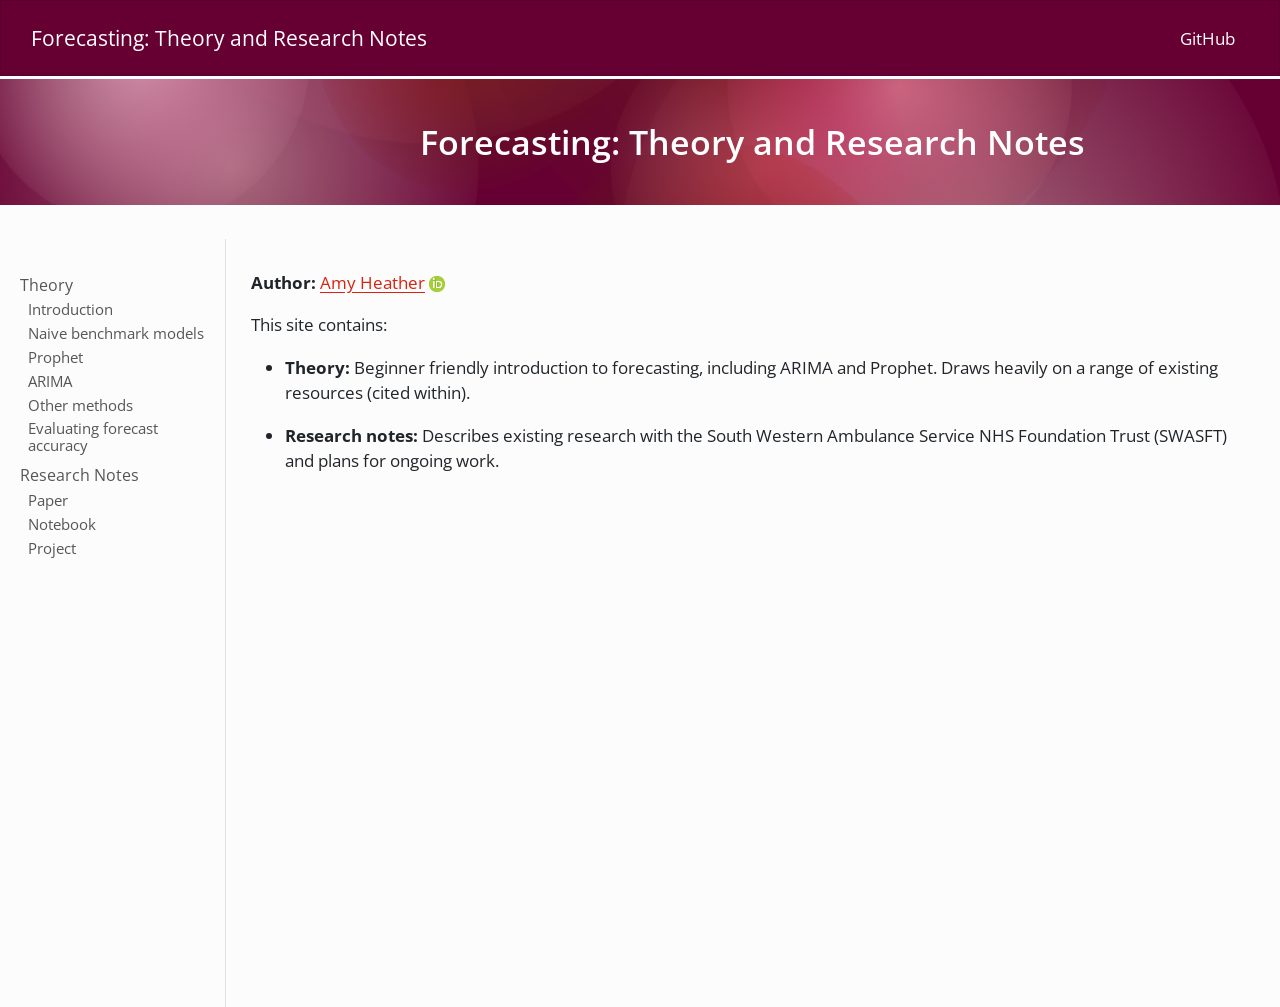
==== commit 87ff4e06: "Built site for gh-pages" ====
--- a/index.html
+++ b/index.html
@@ -7,7 +7,7 @@
 <meta name="viewport" content="width=device-width, initial-scale=1.0, user-scalable=yes">
 
 
-<title>Forecasting in Python</title>
+<title>Forecasting: Theory and Research Notes</title>
 <style>
 /* Default styles provided by pandoc.
 ** See https://pandoc.org/MANUAL.html#variables-for-html for config info.
@@ -23,26 +23,7 @@
   margin: 0 0.8em 0.2em -1em; /* quarto-specific, see https://github.com/quarto-dev/quarto-cli/issues/4556 */ 
   vertical-align: middle;
 }
-/* CSS for citations */
-div.csl-bib-body { }
-div.csl-entry {
-  clear: both;
-}
-.hanging-indent div.csl-entry {
-  margin-left:2em;
-  text-indent:-2em;
-}
-div.csl-left-margin {
-  min-width:2em;
-  float:left;
-}
-div.csl-right-inline {
-  margin-left:2em;
-  padding-left:1em;
-}
-div.csl-indent {
-  margin-left: 2em;
-}</style>
+</style>
 
 
 <script src="site_libs/quarto-nav/quarto-nav.js"></script>
@@ -61,7 +42,7 @@
 <link href="site_libs/quarto-html/quarto-syntax-highlighting-15634bcf2e68342d4ad2dfa704d543f6.css" rel="stylesheet" id="quarto-text-highlighting-styles">
 <script src="site_libs/bootstrap/bootstrap.min.js"></script>
 <link href="site_libs/bootstrap/bootstrap-icons.css" rel="stylesheet">
-<link href="site_libs/bootstrap/bootstrap-9a805087ab83cad7e60272d68a3f1f35.min.css" rel="stylesheet" append-hash="true" id="quarto-bootstrap" data-mode="light">
+<link href="site_libs/bootstrap/bootstrap-3fe26dbaf5b310fa9be9d355b96116bd.min.css" rel="stylesheet" append-hash="true" id="quarto-bootstrap" data-mode="light">
 <script id="quarto-search-options" type="application/json">{
   "location": "navbar",
   "copy-button": false,
@@ -117,7 +98,7 @@
       <div class="navbar-container container-fluid">
       <div class="navbar-brand-container mx-auto">
     <a class="navbar-brand" href="./index.html">
-    <span class="navbar-title">Forecasting in Python</span>
+    <span class="navbar-title">Forecasting: Theory and Research Notes</span>
     </a>
   </div>
             <div id="quarto-search" class="" title="Search"></div>
@@ -127,7 +108,7 @@
           <div class="collapse navbar-collapse" id="navbarCollapse">
             <ul class="navbar-nav navbar-nav-scroll ms-auto">
   <li class="nav-item">
-    <a class="nav-link" href="https://github.com/amyheather/forecasting"> <i class="bi bi-github" role="img">
+    <a class="nav-link" href="https://github.com/ambmodels/forecasting-research"> <i class="bi bi-github" role="img">
 </i> 
 <span class="menu-text">GitHub</span></a>
   </li>  
@@ -142,7 +123,7 @@
       <button type="button" class="quarto-btn-toggle btn" data-bs-toggle="collapse" role="button" data-bs-target=".quarto-sidebar-collapse-item" aria-controls="quarto-sidebar" aria-expanded="false" aria-label="Toggle sidebar navigation" onclick="if (window.quartoToggleHeadroom) { window.quartoToggleHeadroom(); }">
         <i class="bi bi-layout-text-sidebar-reverse"></i>
       </button>
-        <nav class="quarto-page-breadcrumbs" aria-label="breadcrumb"><ol class="breadcrumb"><li class="breadcrumb-item">Forecasting in Python</li></ol></nav>
+        <nav class="quarto-page-breadcrumbs" aria-label="breadcrumb"><ol class="breadcrumb"><li class="breadcrumb-item">Forecasting: Theory and Research Notes</li></ol></nav>
         <a class="flex-grow-1" role="navigation" data-bs-toggle="collapse" data-bs-target=".quarto-sidebar-collapse-item" aria-controls="quarto-sidebar" aria-expanded="false" aria-label="Toggle sidebar navigation" onclick="if (window.quartoToggleHeadroom) { window.quartoToggleHeadroom(); }">      
         </a>
     </div>
@@ -152,8 +133,7 @@
 <header id="title-block-header" class="quarto-title-block default page-columns page-full">
   <div class="quarto-title-banner page-columns page-full">
     <div class="quarto-title column-page-right">
-      <h1 class="title">Forecasting in Python</h1>
-            <p class="subtitle lead">A beginner-friendly introduction to time-series forecasting</p>
+      <h1 class="title">Forecasting: Theory and Research Notes</h1>
                       </div>
   </div>
     
@@ -171,42 +151,82 @@
   <nav id="quarto-sidebar" class="sidebar collapse collapse-horizontal quarto-sidebar-collapse-item sidebar-navigation docked overflow-auto">
     <div class="sidebar-menu-container"> 
     <ul class="list-unstyled mt-1">
-        <li class="sidebar-item">
+        <li class="sidebar-item sidebar-item-section">
+      <div class="sidebar-item-container"> 
+            <a class="sidebar-item-text sidebar-link text-start" data-bs-toggle="collapse" data-bs-target="#quarto-sidebar-section-1" role="navigation" aria-expanded="true">
+ <span class="menu-text">Theory</span></a>
+          <a class="sidebar-item-toggle text-start" data-bs-toggle="collapse" data-bs-target="#quarto-sidebar-section-1" role="navigation" aria-expanded="true" aria-label="Toggle section">
+            <i class="bi bi-chevron-right ms-2"></i>
+          </a> 
+      </div>
+      <ul id="quarto-sidebar-section-1" class="collapse list-unstyled sidebar-section depth1 show">  
+          <li class="sidebar-item">
   <div class="sidebar-item-container"> 
   <a href="./introduction.html" class="sidebar-item-text sidebar-link">
  <span class="menu-text">Introduction</span></a>
   </div>
 </li>
-        <li class="sidebar-item">
+          <li class="sidebar-item">
   <div class="sidebar-item-container"> 
   <a href="./naive.html" class="sidebar-item-text sidebar-link">
  <span class="menu-text">Naive benchmark models</span></a>
   </div>
 </li>
-        <li class="sidebar-item">
+          <li class="sidebar-item">
   <div class="sidebar-item-container"> 
   <a href="./prophet.html" class="sidebar-item-text sidebar-link">
  <span class="menu-text">Prophet</span></a>
   </div>
 </li>
-        <li class="sidebar-item">
+          <li class="sidebar-item">
   <div class="sidebar-item-container"> 
   <a href="./arima.html" class="sidebar-item-text sidebar-link">
  <span class="menu-text">ARIMA</span></a>
   </div>
 </li>
-        <li class="sidebar-item">
+          <li class="sidebar-item">
   <div class="sidebar-item-container"> 
   <a href="./other_methods.html" class="sidebar-item-text sidebar-link">
  <span class="menu-text">Other methods</span></a>
   </div>
 </li>
-        <li class="sidebar-item">
+          <li class="sidebar-item">
   <div class="sidebar-item-container"> 
   <a href="./evaluation.html" class="sidebar-item-text sidebar-link">
  <span class="menu-text">Evaluating forecast accuracy</span></a>
   </div>
 </li>
+      </ul>
+  </li>
+        <li class="sidebar-item sidebar-item-section">
+      <div class="sidebar-item-container"> 
+            <a class="sidebar-item-text sidebar-link text-start" data-bs-toggle="collapse" data-bs-target="#quarto-sidebar-section-2" role="navigation" aria-expanded="true">
+ <span class="menu-text">Research Notes</span></a>
+          <a class="sidebar-item-toggle text-start" data-bs-toggle="collapse" data-bs-target="#quarto-sidebar-section-2" role="navigation" aria-expanded="true" aria-label="Toggle section">
+            <i class="bi bi-chevron-right ms-2"></i>
+          </a> 
+      </div>
+      <ul id="quarto-sidebar-section-2" class="collapse list-unstyled sidebar-section depth1 show">  
+          <li class="sidebar-item">
+  <div class="sidebar-item-container"> 
+  <a href="./ambulance_paper.html" class="sidebar-item-text sidebar-link">
+ <span class="menu-text">Paper</span></a>
+  </div>
+</li>
+          <li class="sidebar-item">
+  <div class="sidebar-item-container"> 
+  <a href="./ambulance_notebook.html" class="sidebar-item-text sidebar-link">
+ <span class="menu-text">Notebook</span></a>
+  </div>
+</li>
+          <li class="sidebar-item">
+  <div class="sidebar-item-container"> 
+  <a href="./ambulance_project.html" class="sidebar-item-text sidebar-link">
+ <span class="menu-text">Project</span></a>
+  </div>
+</li>
+      </ul>
+  </li>
     </ul>
     </div>
 </nav>
@@ -221,36 +241,13 @@
 
 
 <p><strong>Author:</strong> <a href="https://amyheather.github.io/">Amy Heather</a> <a href="https://orcid.org/0000-0002-6596-3479"><img src="./images/ORCIDiD_icon16x16.png" class="img-fluid" alt="ORCID logo"></a></p>
-<p>These are my own notes, written to consolidate my understanding as I learned this topic. They draw heavily on a handful of excellent existing resources. The key sources I used are:</p>
+<p>This site contains:</p>
 <ul>
-<li><span class="citation" data-cites="monks_intro_to_forecasting">Monks (<a href="#ref-monks_intro_to_forecasting" role="doc-biblioref">2020a</a>)</span> — a general introduction to forecasting concepts and workflow.</li>
-<li><span class="citation" data-cites="monks_arima">Monks (<a href="#ref-monks_arima" role="doc-biblioref">2020b</a>)</span> — a focused walkthrough of ARIMA modelling.</li>
-<li><span class="citation" data-cites="hyndman_toolbox">Hyndman and Athanasopoulos (<a href="#ref-hyndman_toolbox" role="doc-biblioref">2021</a>)</span> — the standard toolbox reference for forecasting methods and best practice.</li>
-<li><span class="citation" data-cites="suleman_metrics">Suleman (<a href="#ref-suleman_metrics" role="doc-biblioref">2024</a>)</span> — a guide to forecast evaluation metrics.</li>
-<li><span class="citation" data-cites="prophet_home">Meta (<a href="#ref-prophet_home" role="doc-biblioref">2026</a>)</span> - the Prophet documentation.</li>
+<li><p><strong>Theory:</strong> Beginner friendly introduction to forecasting, including ARIMA and Prophet. Draws heavily on a range of existing resources (cited within).</p></li>
+<li><p><strong>Research notes:</strong> Describes existing research with the South Western Ambulance Service NHS Foundation Trust (SWASFT) and plans for ongoing work.</p></li>
 </ul>
-<section id="references" class="level3">
-<h3 class="anchored" data-anchor-id="references">References</h3>
-<div id="refs" class="references csl-bib-body hanging-indent" role="list">
-<div id="ref-hyndman_toolbox" class="csl-entry" role="listitem">
-Hyndman, Rob., and George. Athanasopoulos. 2021. <span>“The Forecaster’s Toolbox.”</span> Chap. 5 in <em>Forecasting Principles and Practice</em>, 3rd ed. OTexts. <a href="https://otexts.com/fpp3/toolbox.html">https://otexts.com/fpp3/toolbox.html</a>.
-</div>
-<div id="ref-prophet_home" class="csl-entry" role="listitem">
-Meta. 2026. <em>Prophet: Forecasting at Scale</em>. <a href="https://facebook.github.io/prophet/">https://facebook.github.io/prophet/</a>.
-</div>
-<div id="ref-monks_intro_to_forecasting" class="csl-entry" role="listitem">
-Monks, Tom. 2020a. <em>An Introduction to Forecasting in Health</em>. <a href="https://docs.google.com/presentation/d/1zfTUgY7ysnt7zGA_ZJSANv3pxTBxsOoIqsJW-0hcj4s/">https://docs.google.com/presentation/d/1zfTUgY7ysnt7zGA_ZJSANv3pxTBxsOoIqsJW-0hcj4s/</a>.
-</div>
-<div id="ref-monks_arima" class="csl-entry" role="listitem">
-Monks, Tom. 2020b. <em>Modelling Health System Demand Using ARIMA</em>. <a href="https://docs.google.com/presentation/d/1CD5rWyjdhCcQDOYaAbhXlCE0ilZVBmq7dDL14IzIt5w">https://docs.google.com/presentation/d/1CD5rWyjdhCcQDOYaAbhXlCE0ilZVBmq7dDL14IzIt5w</a>.
-</div>
-<div id="ref-suleman_metrics" class="csl-entry" role="listitem">
-Suleman, Eshban. 2024. <em>Understanding Evaluation Metrics for Time Series Forecasting</em>. <a href="https://eshban9492.medium.com/understanding-evaluation-metrics-for-time-series-forecasting-5c8a3c877654">https://eshban9492.medium.com/understanding-evaluation-metrics-for-time-series-forecasting-5c8a3c877654</a>.
-</div>
-</div>
-
-
-</section>
+
+
 
 </main> <!-- /main -->
 <script id="quarto-html-after-body" type="application/javascript">
@@ -326,7 +323,7 @@
     }
       var localhostRegex = new RegExp(/^(?:http|https):\/\/localhost\:?[0-9]*\//);
       var mailtoRegex = new RegExp(/^mailto:/);
-        var filterRegex = new RegExp("https:\/\/amyheather\.github\.io\/forecasting\/");
+        var filterRegex = new RegExp("https:\/\/ambmodels\.github\.io\/forecasting-research\/");
       var isInternal = (href) => {
           return filterRegex.test(href) || localhostRegex.test(href) || mailtoRegex.test(href);
       }
